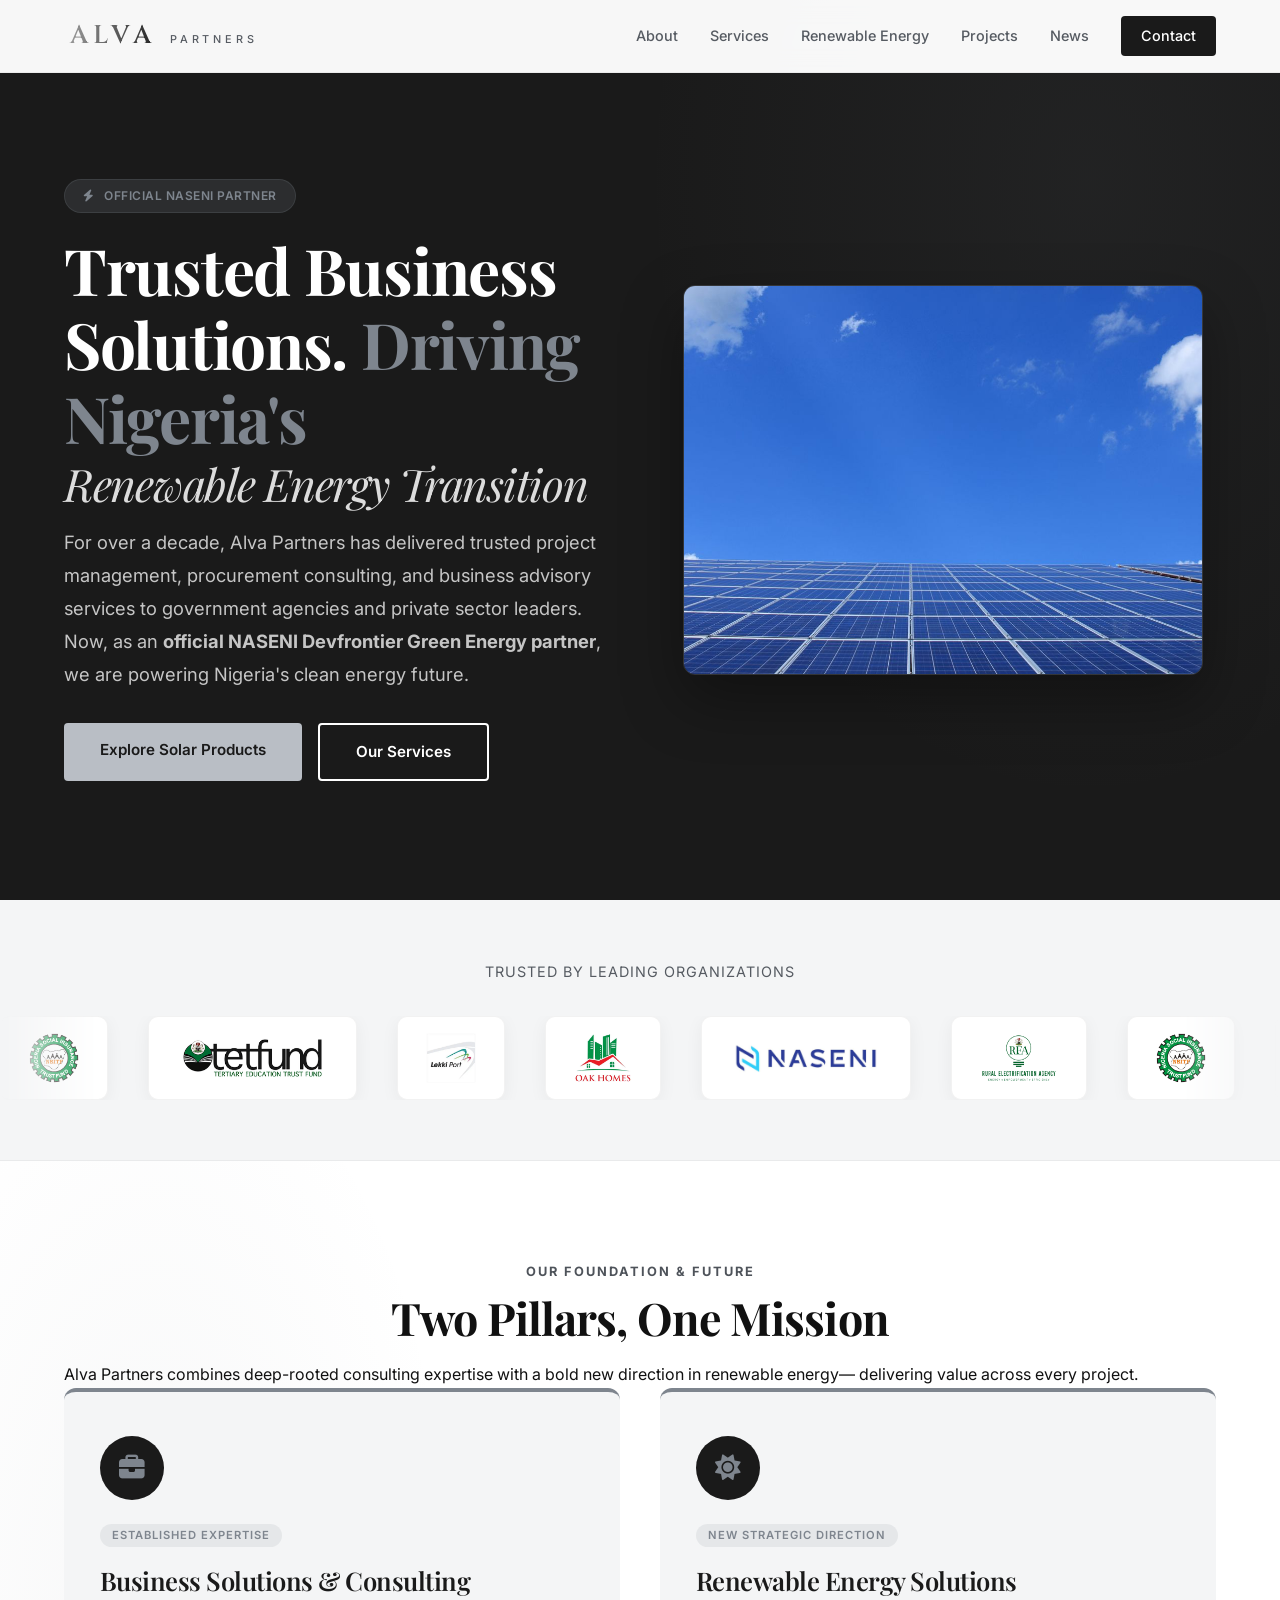
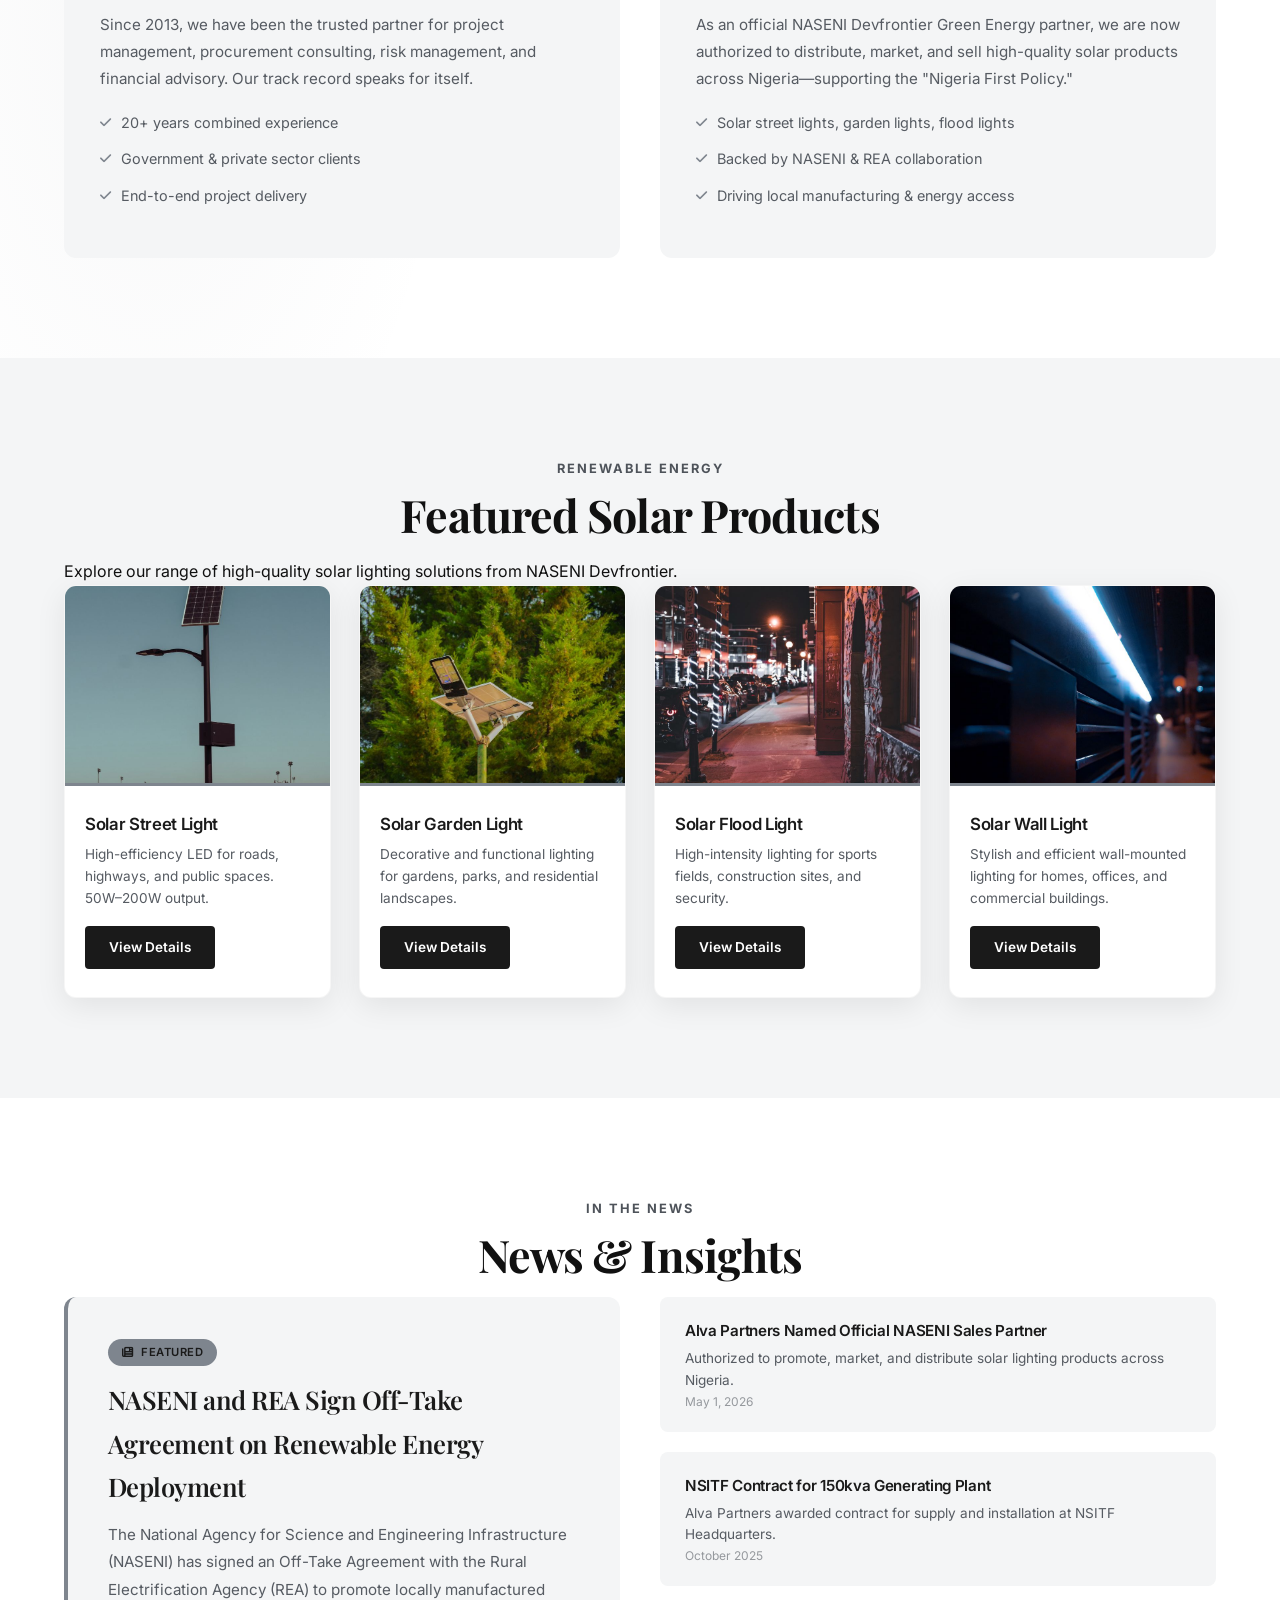
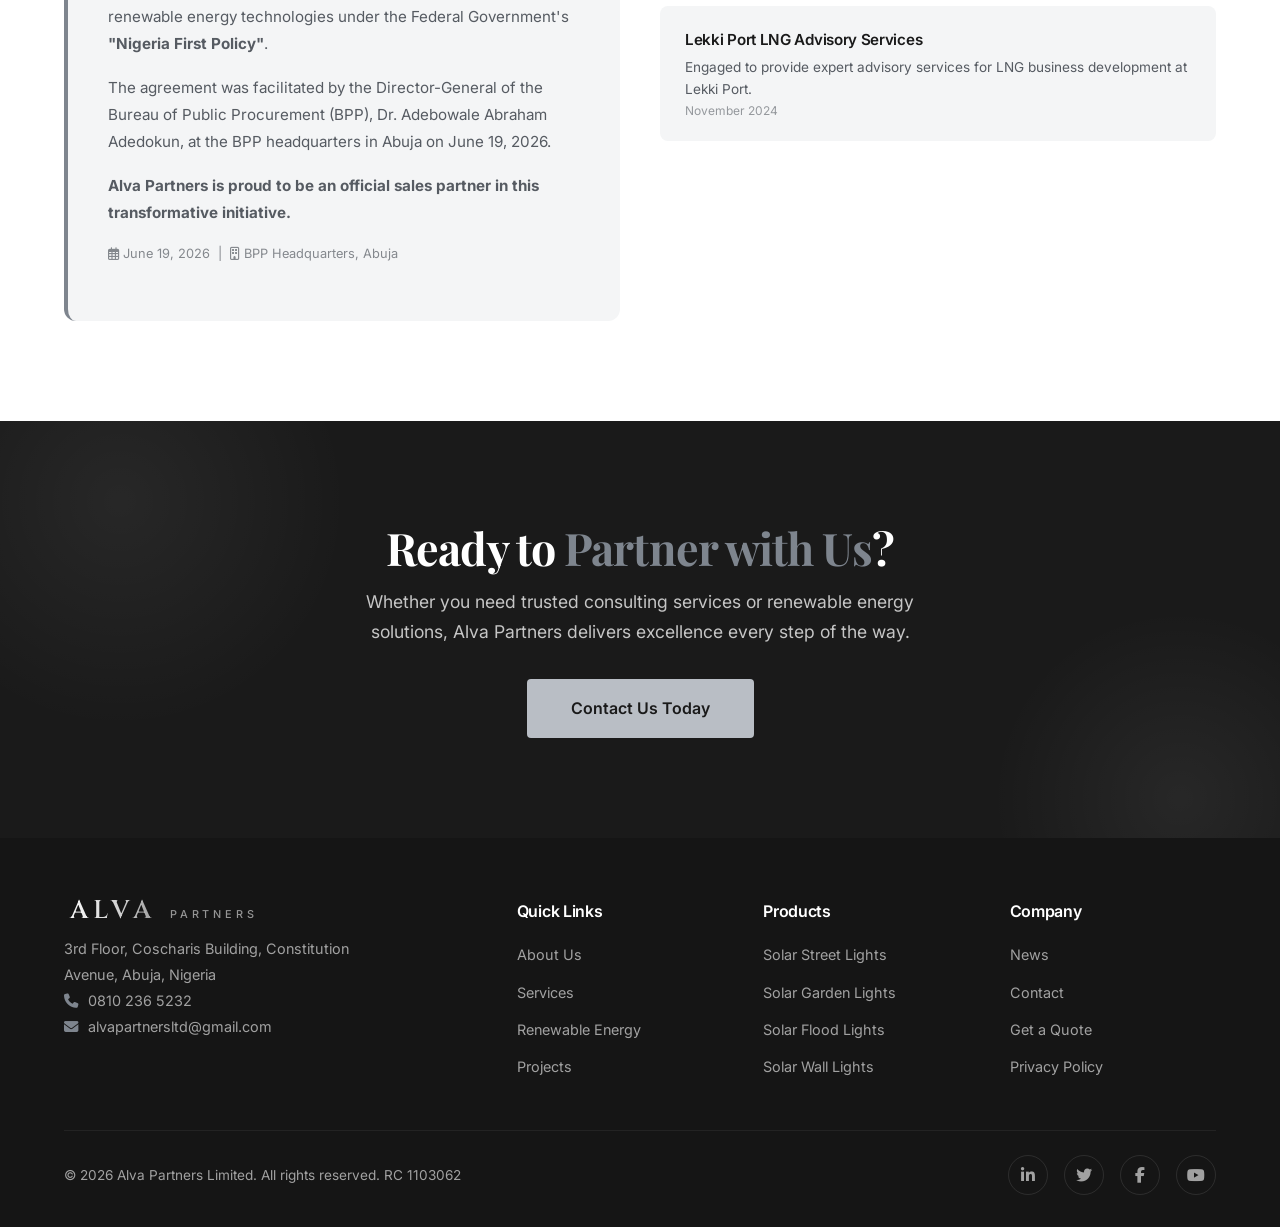
==== index.html @ cb284668 "Add Privacy Policy page and link it from every footer - New privacy-policy.html: NDPA-aligned policy" ====
<!DOCTYPE html>
<html lang="en">
<head>
    <meta charset="UTF-8" />
    <meta name="viewport" content="width=device-width, initial-scale=1.0" />
    <title>Alva Partners – Business Solutions &amp; Renewable Energy</title>
    <meta name="description" content="Alva Partners delivers trusted project management, procurement and business advisory services, and — as an official NASENI Devfrontier partner — high-quality solar energy products across Nigeria." />

    <!-- Google Fonts -->
    <link rel="preconnect" href="https://fonts.googleapis.com" />
    <link rel="preconnect" href="https://fonts.gstatic.com" crossorigin />
    <link href="https://fonts.googleapis.com/css2?family=Playfair+Display:ital,wght@0,400;0,600;0,700;1,700&family=Inter:wght@300;400;500;600;700&family=Cinzel:wght@400;500;600&display=swap" rel="stylesheet" />

    <!-- Font Awesome -->
    <link rel="stylesheet" href="https://cdnjs.cloudflare.com/ajax/libs/font-awesome/6.5.2/css/all.min.css" />

    <!-- Shared design system -->
    <link rel="stylesheet" href="styles.css" />

    <style>
        /* ===== HERO ===== */
        .hero {
            padding: 160px 0 100px;
            background: var(--navy);
            color: var(--white);
            position: relative;
            overflow: hidden;
            min-height: 100vh;
            display: flex;
            align-items: center;
        }

        .hero::before {
            content: '';
            position: absolute;
            top: -50%;
            right: -20%;
            width: 70%;
            height: 140%;
            background: radial-gradient(ellipse, rgba(126, 133, 142, 0.08) 0%, transparent 70%);
            pointer-events: none;
            animation: hero-drift 22s ease-in-out infinite alternate;
        }
        @keyframes hero-drift {
            from { transform: translate(0, 0) scale(1); }
            to   { transform: translate(-6%, 5%) scale(1.15); }
        }

        /* Hero entrance (staggered) */
        .hero-badge   { animation: rise-in 0.8s 0.10s cubic-bezier(0.2, 0.6, 0.2, 1) both; }
        .hero h1      { animation: rise-in 0.9s 0.22s cubic-bezier(0.2, 0.6, 0.2, 1) both; }
        .hero p       { animation: rise-in 0.9s 0.36s cubic-bezier(0.2, 0.6, 0.2, 1) both; }
        .hero-buttons { animation: rise-in 0.9s 0.50s cubic-bezier(0.2, 0.6, 0.2, 1) both; }
        .hero-image   { animation: fade-scale 1s 0.32s cubic-bezier(0.2, 0.6, 0.2, 1) both; }
        @media (prefers-reduced-motion: reduce) {
            .hero-badge, .hero h1, .hero p, .hero-buttons, .hero-image,
            .hero::before, .pillars-section::before { animation: none !important; }
        }

        .hero .container {
            display: grid;
            grid-template-columns: 1fr 1fr;
            gap: 60px;
            align-items: center;
            position: relative;
            z-index: 2;
        }

        .hero-badge {
            display: inline-block;
            background: rgba(126, 133, 142, 0.18);
            color: var(--gold);
            padding: 6px 18px;
            border-radius: 100px;
            font-size: 0.75rem;
            font-weight: 600;
            letter-spacing: 0.5px;
            text-transform: uppercase;
            margin-bottom: 20px;
            border: 1px solid rgba(126, 133, 142, 0.2);
        }

        .hero h1 {
            margin-bottom: 16px;
        }
        .hero h1 .gold {
            color: var(--gold);
        }
        .hero h1 .light {
            color: rgba(255, 255, 255, 0.85);
            font-weight: 400;
            font-style: italic;
            font-size: 0.7em;
            display: block;
            margin-top: 4px;
        }

        .hero p {
            font-size: 1.15rem;
            color: rgba(255, 255, 255, 0.75);
            max-width: 540px;
            margin-bottom: 32px;
            line-height: 1.8;
        }

        .hero-buttons {
            display: flex;
            flex-wrap: wrap;
            gap: 16px;
        }

        .hero-image {
            display: flex;
            justify-content: center;
            align-items: center;
        }

        .hero-image img {
            width: 100%;
            max-width: 520px;
            aspect-ratio: 4/3;
            object-fit: cover;
            border-radius: 12px;
            border: 1px solid rgba(126, 133, 142, 0.25);
            box-shadow: 0 24px 60px rgba(0, 0, 0, 0.35);
        }

        /* ===== TRUST BADGES ===== */
        .trust-section {
            padding: 60px 0;
            background: var(--off-white);
            border-bottom: 1px solid rgba(35, 35, 35, 0.05);
        }

        .trust-section h3 {
            text-align: center;
            font-weight: 400;
            color: var(--slate);
            font-size: 0.9rem;
            letter-spacing: 1px;
            text-transform: uppercase;
            margin-bottom: 32px;
            font-family: 'Inter', sans-serif;
        }

        /* Sliding client-logo carousel */
        .logo-marquee {
            position: relative;
            width: 100%;
            overflow: hidden;
            -webkit-mask-image: linear-gradient(90deg, transparent, #000 8%, #000 92%, transparent);
            mask-image: linear-gradient(90deg, transparent, #000 8%, #000 92%, transparent);
        }
        .logo-track {
            display: flex;
            align-items: center;
            gap: 40px;
            width: max-content;
            animation: logo-scroll 32s linear infinite;
        }
        .logo-marquee:hover .logo-track {
            animation-play-state: paused;
        }
        /* Each logo sits on its own white "chip" so logos with white or coloured
           backgrounds look clean and uniform in the row. */
        .client-logo {
            flex: 0 0 auto;
            height: 84px;
            max-width: 210px;
            width: auto;
            object-fit: contain;
            background: var(--white);
            border: 1px solid rgba(35, 35, 35, 0.06);
            border-radius: 10px;
            padding: 14px 26px;
            box-shadow: 0 4px 18px rgba(0, 0, 0, 0.05);
            transition: transform 0.3s ease, box-shadow 0.3s ease;
        }
        .client-logo:hover {
            transform: translateY(-3px);
            box-shadow: 0 10px 28px rgba(0, 0, 0, 0.08);
        }
        /* Text fallback (same chip look) shown until the logo files are added — see main.js */
        .client-logo-fallback {
            flex: 0 0 auto;
            height: 84px;
            min-width: 130px;
            padding: 14px 26px;
            background: var(--white);
            border: 1px solid rgba(35, 35, 35, 0.06);
            border-radius: 10px;
            box-shadow: 0 4px 18px rgba(0, 0, 0, 0.05);
            display: inline-flex;
            align-items: center;
            justify-content: center;
            font-weight: 700;
            font-size: 1rem;
            color: var(--navy);
            white-space: nowrap;
        }
        @keyframes logo-scroll {
            from { transform: translateX(0); }
            to { transform: translateX(-50%); }
        }
        @media (prefers-reduced-motion: reduce) {
            .logo-track {
                animation: none;
                flex-wrap: wrap;
                justify-content: center;
                gap: 28px 56px;
            }
            .logo-marquee {
                -webkit-mask-image: none;
                mask-image: none;
            }
        }

        /* ===== TWO PILLARS ===== */
        .pillars-section {
            padding: 100px 0;
            background: var(--white);
            position: relative;
            overflow: hidden;
        }
        .pillars-section::before {
            content: '';
            position: absolute;
            top: -20%;
            left: -12%;
            width: 48%;
            height: 150%;
            background: radial-gradient(ellipse, rgba(126, 133, 142, 0.06) 0%, transparent 70%);
            pointer-events: none;
            animation: hero-drift 26s ease-in-out infinite alternate;
        }
        .pillars-section .container {
            position: relative;
            z-index: 1;
        }

        .pillars-section h2 {
            text-align: center;
            margin-bottom: 16px;
        }

        .pillars-section>p {
            text-align: center;
            max-width: 700px;
            margin: 0 auto 56px;
            color: var(--slate);
            font-size: 1.1rem;
        }

        .pillars-grid {
            display: grid;
            grid-template-columns: 1fr 1fr;
            gap: 40px;
        }

        .pillar-card {
            background: var(--off-white);
            padding: 44px 36px;
            border-radius: 12px;
            border-top: 4px solid var(--gold);
            transition: var(--transition);
        }

        .pillar-card:hover {
            transform: translateY(-6px);
            box-shadow: var(--shadow);
        }

        .pillar-card .icon {
            width: 64px;
            height: 64px;
            background: var(--navy);
            border-radius: 50%;
            display: flex;
            align-items: center;
            justify-content: center;
            margin-bottom: 20px;
            color: var(--gold);
            font-size: 1.6rem;
        }

        .pillar-card h3 {
            color: var(--navy);
            margin-bottom: 8px;
        }

        .pillar-card .pillar-tag {
            display: inline-block;
            font-size: 0.7rem;
            font-weight: 600;
            text-transform: uppercase;
            letter-spacing: 1px;
            color: var(--gold);
            background: rgba(126, 133, 142, 0.12);
            padding: 2px 12px;
            border-radius: 100px;
            margin-bottom: 12px;
        }

        .pillar-card p {
            color: var(--slate);
            font-size: 0.95rem;
            line-height: 1.8;
        }

        .pillar-card ul {
            list-style: none;
            margin-top: 12px;
        }
        .pillar-card ul li {
            padding: 6px 0;
            color: var(--slate);
            font-size: 0.9rem;
            display: flex;
            align-items: center;
            gap: 10px;
        }
        .pillar-card ul li i {
            color: var(--gold);
            font-size: 0.8rem;
        }

        /* ===== FEATURED PRODUCTS ===== */
        .products-section {
            padding: 100px 0;
            background: var(--off-white);
        }

        .products-section h2 {
            text-align: center;
            margin-bottom: 16px;
        }

        .products-section>p {
            text-align: center;
            max-width: 600px;
            margin: 0 auto 48px;
            color: var(--slate);
            font-size: 1.05rem;
        }

        .product-grid {
            display: grid;
            grid-template-columns: repeat(4, 1fr);
            gap: 28px;
        }

        .product-card {
            background: var(--white);
            border-radius: 12px;
            overflow: hidden;
            box-shadow: var(--shadow);
            transition: var(--transition);
            border: 1px solid rgba(35, 35, 35, 0.04);
        }

        .product-card:hover {
            transform: translateY(-6px);
            box-shadow: 0 16px 48px rgba(0, 0, 0, 0.08);
        }

        .product-image {
            height: 200px;
            background: var(--navy);
            overflow: hidden;
            border-bottom: 3px solid var(--gold);
        }
        .product-image img {
            width: 100%;
            height: 100%;
            object-fit: cover;
            transition: transform 0.4s ease;
        }
        .product-card:hover .product-image img {
            transform: scale(1.05);
        }

        .product-body {
            padding: 24px 20px 28px;
        }

        .product-body h4 {
            font-family: 'Inter', sans-serif;
            font-weight: 600;
            font-size: 1.05rem;
            color: var(--navy);
            margin-bottom: 6px;
        }

        .product-body p {
            font-size: 0.85rem;
            color: var(--slate);
            margin-bottom: 16px;
            line-height: 1.6;
        }

        .product-body .btn {
            padding: 10px 24px;
            font-size: 0.85rem;
        }

        /* ===== NEWS ===== */
        .news-section {
            padding: 100px 0;
            background: var(--white);
        }

        .news-section h2 {
            text-align: center;
            margin-bottom: 16px;
        }

        .news-grid {
            display: grid;
            grid-template-columns: 1fr 1fr;
            gap: 40px;
            margin-top: 16px;
        }

        .news-main {
            background: var(--off-white);
            padding: 40px;
            border-radius: 12px;
            border-left: 4px solid var(--gold);
        }

        .news-main .tag {
            display: inline-block;
            background: var(--gold);
            color: var(--navy);
            font-size: 0.7rem;
            font-weight: 600;
            padding: 4px 14px;
            border-radius: 100px;
            text-transform: uppercase;
            letter-spacing: 0.5px;
            margin-bottom: 12px;
        }

        .news-main h3 {
            color: var(--navy);
            margin-bottom: 12px;
        }

        .news-main p {
            color: var(--slate);
            font-size: 0.95rem;
            line-height: 1.8;
            margin-bottom: 16px;
        }

        .news-main .meta {
            font-size: 0.8rem;
            color: var(--slate);
            opacity: 0.7;
        }

        .news-side {
            display: flex;
            flex-direction: column;
            gap: 20px;
        }

        .news-side-item {
            padding: 20px 24px;
            background: var(--off-white);
            border-radius: 8px;
            transition: var(--transition);
            border: 1px solid transparent;
        }

        .news-side-item:hover {
            border-color: rgba(126, 133, 142, 0.2);
            box-shadow: var(--shadow);
        }

        .news-side-item h4 {
            font-family: 'Inter', sans-serif;
            font-weight: 600;
            font-size: 0.95rem;
            color: var(--navy);
            margin-bottom: 4px;
        }

        .news-side-item p {
            font-size: 0.85rem;
            color: var(--slate);
            line-height: 1.6;
        }

        .news-side-item .meta {
            font-size: 0.75rem;
            color: var(--slate);
            opacity: 0.6;
        }

        /* ===== CTA ===== */
        .cta-section {
            padding: 100px 0;
            background: var(--navy);
            color: var(--white);
            text-align: center;
        }

        .cta-section h2 {
            margin-bottom: 12px;
        }
        .cta-section h2 span {
            color: var(--gold);
        }

        .cta-section p {
            max-width: 560px;
            margin: 0 auto 32px;
            color: rgba(255, 255, 255, 0.75);
            font-size: 1.1rem;
        }

        .cta-section .btn-gold {
            font-size: 1rem;
            padding: 16px 44px;
        }

        /* ===== RESPONSIVE (page-specific) ===== */
        @media (max-width: 992px) {
            .hero .container {
                grid-template-columns: 1fr;
                text-align: center;
            }
            .hero p {
                margin-left: auto;
                margin-right: auto;
            }
            .hero-buttons {
                justify-content: center;
            }
            .hero-image-placeholder {
                max-width: 100%;
            }

            .pillars-grid {
                grid-template-columns: 1fr;
            }
            .product-grid {
                grid-template-columns: 1fr 1fr;
            }
            .news-grid {
                grid-template-columns: 1fr;
            }
        }

        @media (max-width: 768px) {
            .hero {
                padding: 120px 0 60px;
                min-height: auto;
            }

            .pillars-grid {
                grid-template-columns: 1fr;
            }
            .product-grid {
                grid-template-columns: 1fr 1fr;
            }

            .client-logo,
            .client-logo-fallback {
                height: 64px;
                padding: 10px 18px;
            }
            .client-logo {
                max-width: 150px;
            }
            .logo-track {
                gap: 24px;
            }
        }

        @media (max-width: 480px) {
            .product-grid {
                grid-template-columns: 1fr;
            }
            .hero-buttons .btn {
                width: 100%;
            }
            .news-main {
                padding: 24px;
            }
        }
    </style>
</head>

<body>

    <!-- ===== HEADER ===== -->
    <header class="header" id="header">
        <div class="container">
            <a href="index.html" class="logo" aria-label="Alva Partners home">
                <span class="logo-word">ALVA</span>
                <span class="logo-sub">Partners</span>
            </a>

            <nav class="nav" id="nav">
                <a href="about.html">About</a>
                <a href="services.html">Services</a>
                <a href="solar.html">Renewable Energy</a>
                <a href="portfolio.html">Projects</a>
                <a href="news.html">News</a>
                <a href="contact-us.html" class="nav-cta">Contact</a>
            </nav>

            <button class="nav-toggle" id="navToggle" aria-label="Toggle navigation" aria-expanded="false" aria-controls="nav">
                <i class="fas fa-bars"></i>
            </button>
        </div>
    </header>

    <!-- ===== HERO ===== -->
    <section class="hero" id="home">
        <div class="container">
            <div class="hero-content">
                <span class="hero-badge"><i class="fas fa-bolt" style="margin-right:6px;"></i> Official NASENI Partner</span>
                <h1>
                    Trusted Business Solutions.
                    <span class="gold">Driving Nigeria's</span>
                    <span class="light">Renewable Energy Transition</span>
                </h1>
                <p>
                    For over a decade, Alva Partners has delivered trusted project management, procurement consulting,
                    and business advisory services to government agencies and private sector leaders. Now, as an
                    <strong>official NASENI Devfrontier Green Energy partner</strong>, we are powering Nigeria's clean energy future.
                </p>
                <div class="hero-buttons">
                    <a href="solar.html" class="btn btn-gold">Explore Solar Products</a>
                    <a href="services.html" class="btn btn-outline">Our Services</a>
                </div>
            </div>
            <div class="hero-image">
                <img src="images/hero-solar.jpg" alt="Solar panels beneath a clear blue sky" loading="eager" />
            </div>
        </div>
    </section>

    <!-- ===== TRUST BADGES ===== -->
    <section class="trust-section">
        <div class="container">
            <h3>Trusted by Leading Organizations</h3>
        </div>
        <div class="logo-marquee">
            <div class="logo-track">
                <!-- Logo set (duplicated below for a seamless infinite loop) -->
                <img class="client-logo" src="images/logos/nsitf.png" alt="NSITF" />
                <img class="client-logo" src="images/logos/tetfund.png" alt="TETFund" />
                <img class="client-logo" src="images/logos/lekki-port.png" alt="Lekki Port" />
                <img class="client-logo" src="images/logos/oak-homes.png" alt="Oak Homes" />
                <img class="client-logo" src="images/logos/naseni.png" alt="NASENI" />
                <img class="client-logo" src="images/logos/rea.png" alt="REA" />
                <!-- Duplicate set (hidden from screen readers) -->
                <img class="client-logo" src="images/logos/nsitf.png" alt="NSITF" aria-hidden="true" />
                <img class="client-logo" src="images/logos/tetfund.png" alt="TETFund" aria-hidden="true" />
                <img class="client-logo" src="images/logos/lekki-port.png" alt="Lekki Port" aria-hidden="true" />
                <img class="client-logo" src="images/logos/oak-homes.png" alt="Oak Homes" aria-hidden="true" />
                <img class="client-logo" src="images/logos/naseni.png" alt="NASENI" aria-hidden="true" />
                <img class="client-logo" src="images/logos/rea.png" alt="REA" aria-hidden="true" />
            </div>
        </div>
    </section>

    <!-- ===== TWO PILLARS ===== -->
    <section class="pillars-section" id="about">
        <div class="container">
            <p class="section-label">Our Foundation &amp; Future</p>
            <h2>Two Pillars, One Mission</h2>
            <p>
                Alva Partners combines deep-rooted consulting expertise with a bold new direction in renewable energy—
                delivering value across every project.
            </p>

            <div class="pillars-grid">
                <!-- Pillar 1: Established Consulting -->
                <div class="pillar-card">
                    <div class="icon"><i class="fas fa-briefcase"></i></div>
                    <span class="pillar-tag">Established Expertise</span>
                    <h3>Business Solutions &amp; Consulting</h3>
                    <p>
                        Since 2013, we have been the trusted partner for project management, procurement consulting,
                        risk management, and financial advisory. Our track record speaks for itself.
                    </p>
                    <ul>
                        <li><i class="fas fa-check"></i> 20+ years combined experience</li>
                        <li><i class="fas fa-check"></i> Government &amp; private sector clients</li>
                        <li><i class="fas fa-check"></i> End-to-end project delivery</li>
                    </ul>
                </div>

                <!-- Pillar 2: New Renewable Energy -->
                <div class="pillar-card">
                    <div class="icon"><i class="fas fa-sun"></i></div>
                    <span class="pillar-tag">New Strategic Direction</span>
                    <h3>Renewable Energy Solutions</h3>
                    <p>
                        As an official NASENI Devfrontier Green Energy partner, we are now authorized to distribute,
                        market, and sell high-quality solar products across Nigeria—supporting the "Nigeria First Policy."
                    </p>
                    <ul>
                        <li><i class="fas fa-check"></i> Solar street lights, garden lights, flood lights</li>
                        <li><i class="fas fa-check"></i> Backed by NASENI &amp; REA collaboration</li>
                        <li><i class="fas fa-check"></i> Driving local manufacturing &amp; energy access</li>
                    </ul>
                </div>
            </div>
        </div>
    </section>

    <!-- ===== FEATURED PRODUCTS ===== -->
    <section class="products-section" id="products">
        <div class="container">
            <p class="section-label">Renewable Energy</p>
            <h2>Featured Solar Products</h2>
            <p>Explore our range of high-quality solar lighting solutions from NASENI Devfrontier.</p>

            <div class="product-grid">
                <div class="product-card">
                    <div class="product-image"><img src="images/product-street-light.jpg" alt="Solar-powered street light" loading="lazy" /></div>
                    <div class="product-body">
                        <h4>Solar Street Light</h4>
                        <p>High-efficiency LED for roads, highways, and public spaces. 50W–200W output.</p>
                        <a href="solar.html" class="btn btn-gold btn-sm">View Details</a>
                    </div>
                </div>

                <div class="product-card">
                    <div class="product-image"><img src="images/product-garden-light.jpg" alt="Solar garden light among trees" loading="lazy" /></div>
                    <div class="product-body">
                        <h4>Solar Garden Light</h4>
                        <p>Decorative and functional lighting for gardens, parks, and residential landscapes.</p>
                        <a href="solar.html" class="btn btn-gold btn-sm">View Details</a>
                    </div>
                </div>

                <div class="product-card">
                    <div class="product-image"><img src="images/product-flood-light.jpg" alt="Illuminated street lighting at night" loading="lazy" /></div>
                    <div class="product-body">
                        <h4>Solar Flood Light</h4>
                        <p>High-intensity lighting for sports fields, construction sites, and security.</p>
                        <a href="solar.html" class="btn btn-gold btn-sm">View Details</a>
                    </div>
                </div>

                <div class="product-card">
                    <div class="product-image"><img src="images/product-wall-light.jpg" alt="Wall-mounted LED light glowing at night" loading="lazy" /></div>
                    <div class="product-body">
                        <h4>Solar Wall Light</h4>
                        <p>Stylish and efficient wall-mounted lighting for homes, offices, and commercial buildings.</p>
                        <a href="solar.html" class="btn btn-gold btn-sm">View Details</a>
                    </div>
                </div>
            </div>
        </div>
    </section>

    <!-- ===== NEWS ===== -->
    <section class="news-section" id="news">
        <div class="container">
            <p class="section-label">In The News</p>
            <h2>News &amp; Insights</h2>

            <div class="news-grid">
                <div class="news-main">
                    <span class="tag"><i class="fas fa-newspaper" style="margin-right:4px;"></i> Featured</span>
                    <h3>NASENI and REA Sign Off-Take Agreement on Renewable Energy Deployment</h3>
                    <p>
                        The National Agency for Science and Engineering Infrastructure (NASENI) has signed an
                        Off-Take Agreement with the Rural Electrification Agency (REA) to promote
                        locally manufactured renewable energy technologies under the Federal Government's
                        <strong>"Nigeria First Policy"</strong>.
                    </p>
                    <p>
                        The agreement was facilitated by the Director-General of the Bureau of Public Procurement (BPP),
                        Dr. Adebowale Abraham Adedokun, at the BPP headquarters in Abuja on June 19, 2026.
                    </p>
                    <p>
                        <strong>Alva Partners is proud to be an official sales partner in this transformative initiative.</strong>
                    </p>
                    <p class="meta"><i class="far fa-calendar-alt"></i> June 19, 2026 &nbsp;|&nbsp; <i class="far fa-building"></i> BPP Headquarters, Abuja</p>
                </div>

                <div class="news-side">
                    <div class="news-side-item">
                        <h4>Alva Partners Named Official NASENI Sales Partner</h4>
                        <p>Authorized to promote, market, and distribute solar lighting products across Nigeria.</p>
                        <p class="meta">May 1, 2026</p>
                    </div>
                    <div class="news-side-item">
                        <h4>NSITF Contract for 150kva Generating Plant</h4>
                        <p>Alva Partners awarded contract for supply and installation at NSITF Headquarters.</p>
                        <p class="meta">October 2025</p>
                    </div>
                    <div class="news-side-item">
                        <h4>Lekki Port LNG Advisory Services</h4>
                        <p>Engaged to provide expert advisory services for LNG business development at Lekki Port.</p>
                        <p class="meta">November 2024</p>
                    </div>
                </div>
            </div>
        </div>
    </section>

    <!-- ===== CTA ===== -->
    <section class="cta-section" id="contact">
        <div class="container">
            <h2>Ready to <span>Partner with Us</span>?</h2>
            <p>
                Whether you need trusted consulting services or renewable energy solutions,
                Alva Partners delivers excellence every step of the way.
            </p>
            <a href="contact-us.html" class="btn btn-gold">Contact Us Today</a>
        </div>
    </section>

    <!-- ===== FOOTER ===== -->
    <footer class="footer">
        <div class="container">
            <div class="footer-grid">
                <div class="footer-brand">
                    <a href="index.html" class="logo footer-logo" aria-label="Alva Partners home">
                        <span class="logo-word">ALVA</span>
                        <span class="logo-sub">Partners</span>
                    </a>
                    <p>
                        3rd Floor, Coscharis Building, Constitution Avenue, Abuja, Nigeria<br />
                        <i class="fas fa-phone" style="margin-right:6px; color:var(--gold);"></i> 0810 236 5232<br />
                        <i class="fas fa-envelope" style="margin-right:6px; color:var(--gold);"></i> alvapartnersltd@gmail.com
                    </p>
                </div>

                <div>
                    <h4>Quick Links</h4>
                    <ul>
                        <li><a href="about.html">About Us</a></li>
                        <li><a href="services.html">Services</a></li>
                        <li><a href="solar.html">Renewable Energy</a></li>
                        <li><a href="portfolio.html">Projects</a></li>
                    </ul>
                </div>

                <div>
                    <h4>Products</h4>
                    <ul>
                        <li><a href="solar.html">Solar Street Lights</a></li>
                        <li><a href="solar.html">Solar Garden Lights</a></li>
                        <li><a href="solar.html">Solar Flood Lights</a></li>
                        <li><a href="solar.html">Solar Wall Lights</a></li>
                    </ul>
                </div>

                <div>
                    <h4>Company</h4>
                    <ul>
                        <li><a href="news.html">News</a></li>
                        <li><a href="contact-us.html">Contact</a></li>
                        <li><a href="contact-us.html">Get a Quote</a></li>
                        <li><a href="privacy-policy.html">Privacy Policy</a></li>
                    </ul>
                </div>
            </div>

            <div class="footer-bottom">
                <span>&copy; 2026 Alva Partners Limited. All rights reserved. RC 1103062</span>
                <div class="footer-social">
                    <a href="#" aria-label="LinkedIn"><i class="fab fa-linkedin-in"></i></a>
                    <a href="#" aria-label="Twitter"><i class="fab fa-twitter"></i></a>
                    <a href="#" aria-label="Facebook"><i class="fab fa-facebook-f"></i></a>
                    <a href="#" aria-label="YouTube"><i class="fab fa-youtube"></i></a>
                </div>
            </div>
        </div>
    </footer>

    <!-- ===== SCRIPTS ===== -->
    <script src="main.js"></script>

</body>
</html>
---- styles.css ----
/* =====================================================================
   ALVA PARTNERS — SHARED DESIGN SYSTEM
   Common base used by every page. Page-specific section styles live
   inline in each page's <style> block.
   ===================================================================== */

/* ===== RESET & BASE ===== */
*,
*::before,
*::after {
    margin: 0;
    padding: 0;
    box-sizing: border-box;
}

:root {
    /* Monochrome brand palette derived from the ALVA logo (greyscale + silver).
       Variable names --navy/--gold are kept for compatibility; their VALUES are
       now: --navy = near-black, --gold = silver-steel accent. */
    --navy: #1A1A1A;        /* near-black — primary dark, headings, primary buttons */
    --gold: #7E858E;        /* silver-steel — accent (reads on both light and dark) */
    --gold-text: #4E535A;   /* deep steel — small accent text on light backgrounds (AA) */
    --slate: #565B62;       /* steel grey — secondary text */
    --silver: #B9BEC5;      /* light silver — buttons on dark sections */
    --white: #FFFFFF;
    --off-white: #F4F5F6;   /* neutral off-white */
    --almost-black: #111111;
    --shadow: 0 8px 30px rgba(0, 0, 0, 0.08);
    --transition: 0.3s ease;
}

html {
    scroll-behavior: smooth;
}

body {
    font-family: 'Inter', -apple-system, BlinkMacSystemFont, sans-serif;
    color: var(--almost-black);
    background: var(--white);
    line-height: 1.7;
    -webkit-font-smoothing: antialiased;
}

h1,
h2,
h3,
h4,
.headline {
    font-family: 'Playfair Display', serif;
    font-weight: 700;
    letter-spacing: -0.02em;
}

h1 {
    font-size: clamp(2.4rem, 5vw, 4rem);
    line-height: 1.15;
}
h2 {
    font-size: clamp(2rem, 3.5vw, 2.8rem);
    line-height: 1.2;
}
h3 {
    font-size: clamp(1.3rem, 2vw, 1.6rem);
    font-weight: 600;
}

a {
    text-decoration: none;
    color: inherit;
}
img {
    max-width: 100%;
    height: auto;
    display: block;
}
.container {
    max-width: 1200px;
    margin: 0 auto;
    padding: 0 24px;
}

/* ===== ACCESSIBLE FOCUS ===== */
a:focus-visible,
button:focus-visible,
input:focus-visible,
select:focus-visible,
textarea:focus-visible,
.btn:focus-visible {
    outline: 3px solid var(--slate);
    outline-offset: 2px;
}

/* ===== SHARED SECTION LABEL ===== */
.section-label {
    text-align: center;
    font-size: 0.8rem;
    text-transform: uppercase;
    letter-spacing: 2px;
    color: var(--gold-text);
    font-weight: 700;
    margin-bottom: 8px;
}

/* ===== BUTTONS ===== */
.btn {
    display: inline-block;
    padding: 14px 36px;
    border-radius: 4px;
    font-weight: 600;
    font-size: 0.95rem;
    transition: var(--transition);
    border: none;
    cursor: pointer;
    text-align: center;
}

.btn-sm {
    padding: 10px 24px;
    font-size: 0.85rem;
}

.btn-gold {
    background: var(--navy); /* black primary button on light sections */
    color: var(--white);
}
.btn-gold:hover {
    background: #333333;
    color: var(--white);
    transform: translateY(-2px);
    box-shadow: 0 8px 24px rgba(0, 0, 0, 0.25);
}

/* On dark sections a black button would disappear — use light silver so it pops */
.hero .btn-gold,
.cta-section .btn-gold {
    background: var(--silver);
    color: var(--navy);
}
.hero .btn-gold:hover,
.cta-section .btn-gold:hover {
    background: #CBD0D6;
    color: var(--navy);
    box-shadow: 0 8px 24px rgba(0, 0, 0, 0.3);
}

.btn-outline {
    background: transparent;
    color: var(--white);
    border: 2px solid var(--white);
}
.btn-outline:hover {
    background: var(--white);
    color: var(--navy);
    transform: translateY(-2px);
}

.btn-navy {
    background: var(--navy);
    color: var(--white);
}
.btn-navy:hover {
    background: #141414;
    transform: translateY(-2px);
    box-shadow: 0 8px 24px rgba(35, 35, 35, 0.3);
}

.btn-outline-navy {
    background: transparent;
    color: var(--navy);
    border: 2px solid var(--navy);
}
.btn-outline-navy:hover {
    background: var(--navy);
    color: var(--white);
}

/* ===== HEADER ===== */
.header {
    position: fixed;
    top: 0;
    left: 0;
    width: 100%;
    z-index: 1000;
    background: rgba(255, 255, 255, 0.97);
    backdrop-filter: blur(12px);
    border-bottom: 1px solid rgba(35, 35, 35, 0.06);
    padding: 16px 0;
}

.header .container {
    display: flex;
    justify-content: space-between;
    align-items: center;
}

/* ===== LOGO WORDMARK ===== */
/* Recreation of the ALVA wordmark: classical Roman caps (Cinzel) with the
   logo's light-grey -> graphite gradient. Swap for the real logo file by
   replacing the markup inside a.logo with <img src="images/logo.svg" ...>. */
.logo {
    display: inline-flex;
    align-items: baseline;
    gap: 10px;
    line-height: 1;
}

.logo-word {
    font-family: 'Cinzel', 'Playfair Display', serif;
    font-weight: 600;
    font-size: 1.6rem;
    letter-spacing: 0.22em;
    padding-left: 0.22em; /* balances trailing letter-spacing */
    background: linear-gradient(95deg, #A0A0A0 0%, #6E6E6E 42%, #232323 100%);
    -webkit-background-clip: text;
    background-clip: text;
    -webkit-text-fill-color: transparent;
    color: transparent;
}

.logo-sub {
    font-family: 'Inter', sans-serif;
    font-weight: 500;
    font-size: 0.68rem;
    letter-spacing: 0.35em;
    padding-left: 0.35em;
    text-transform: uppercase;
    color: var(--slate);
}

/* Footer sits on near-black — use a light gradient so the wordmark reads */
.footer-logo .logo-word {
    background: linear-gradient(95deg, #FFFFFF 0%, #D0D0D0 60%, #9C9C9C 100%);
    -webkit-background-clip: text;
    background-clip: text;
}
.footer-logo .logo-sub {
    color: rgba(255, 255, 255, 0.55);
}

.nav {
    display: flex;
    align-items: center;
    gap: 32px;
}
.nav a {
    font-size: 0.9rem;
    font-weight: 500;
    color: var(--slate);
    transition: var(--transition);
    position: relative;
}
.nav a:hover {
    color: var(--navy);
}
.nav a::after {
    content: '';
    position: absolute;
    bottom: -4px;
    left: 0;
    width: 0;
    height: 2px;
    background: var(--navy);
    transition: var(--transition);
}
.nav a:hover::after,
.nav a.active::after {
    width: 100%;
}
.nav a.active {
    color: var(--navy);
    font-weight: 600;
}

.nav-cta {
    background: var(--navy);
    color: var(--white) !important;
    padding: 8px 20px;
    border-radius: 4px;
    font-weight: 600;
}
.nav-cta:hover {
    background: #333333 !important;
    color: var(--white) !important;
}
.nav-cta::after {
    display: none !important;
}

.nav-toggle {
    display: none;
    font-size: 1.6rem;
    color: var(--navy);
    background: none;
    border: none;
    cursor: pointer;
}

/* ===== FOOTER ===== */
.footer {
    padding: 60px 0 32px;
    background: #151515;
    color: rgba(255, 255, 255, 0.6);
}

.footer-grid {
    display: grid;
    grid-template-columns: 2fr 1fr 1fr 1fr;
    gap: 40px;
    margin-bottom: 40px;
}

.footer-brand .footer-logo {
    margin-bottom: 12px;
}

.footer-brand p {
    font-size: 0.9rem;
    line-height: 1.8;
    max-width: 320px;
}

.footer h4 {
    color: var(--white);
    font-family: 'Inter', sans-serif;
    font-weight: 600;
    font-size: 1rem;
    margin-bottom: 16px;
}

.footer ul {
    list-style: none;
}
.footer ul li {
    margin-bottom: 10px;
}
.footer ul a {
    font-size: 0.9rem;
    transition: var(--transition);
}
.footer ul a:hover {
    color: var(--gold);
}

.footer-bottom {
    border-top: 1px solid rgba(255, 255, 255, 0.06);
    padding-top: 24px;
    display: flex;
    justify-content: space-between;
    align-items: center;
    flex-wrap: wrap;
    gap: 16px;
    font-size: 0.85rem;
}

.footer-social {
    display: flex;
    gap: 16px;
}
.footer-social a {
    width: 40px;
    height: 40px;
    border-radius: 50%;
    border: 1px solid rgba(255, 255, 255, 0.1);
    display: flex;
    align-items: center;
    justify-content: center;
    transition: var(--transition);
    font-size: 1rem;
}
.footer-social a:hover {
    border-color: var(--gold);
    color: var(--gold);
}

/* ===== IMAGE UTILITIES ===== */
/* Fills its parent, crops nicely, never distorts. */
.media-cover {
    width: 100%;
    height: 100%;
    object-fit: cover;
    display: block;
}

/* Page hero/banner: a background image under a navy gradient overlay so
   white heading text stays legible. Set --page-image per page. */
.page-header {
    position: relative;
    background-color: var(--navy); /* fallback if --page-image is unset or fails to load */
    background-image:
        linear-gradient(rgba(35, 35, 35, 0.82), rgba(18, 18, 18, 0.9)),
        var(--page-image, none);
    background-size: cover;
    background-position: center;
    background-repeat: no-repeat;
}

/* ===== FORM STATUS MESSAGES ===== */
.form-status {
    margin-top: 16px;
    font-size: 0.9rem;
    line-height: 1.6;
    border-radius: 6px;
}
.form-status.success {
    color: #1a6b45;
    background: rgba(26, 107, 69, 0.08);
    border: 1px solid rgba(26, 107, 69, 0.25);
    padding: 12px 16px;
}
.form-status.error {
    color: #b3261e;
    background: rgba(179, 38, 30, 0.08);
    border: 1px solid rgba(179, 38, 30, 0.25);
    padding: 12px 16px;
}

/* ===== MOTION & ANIMATION ===== */
@keyframes rise-in {
    from { opacity: 0; transform: translateY(22px); }
    to   { opacity: 1; transform: none; }
}
@keyframes fade-scale {
    from { opacity: 0; transform: scale(0.94); }
    to   { opacity: 1; transform: none; }
}

/* Scroll reveal — JS adds .in-view when the element enters the viewport */
.reveal {
    opacity: 0;
    transform: translateY(26px);
    transition: opacity 0.7s cubic-bezier(0.2, 0.6, 0.2, 1),
                transform 0.7s cubic-bezier(0.2, 0.6, 0.2, 1);
}
.reveal.in-view {
    opacity: 1;
    transform: none;
}

/* Inner-page banner entrance (staggered) */
.page-header .breadcrumb { animation: rise-in 0.7s ease both; }
.page-header h1 { animation: rise-in 0.8s 0.08s cubic-bezier(0.2, 0.6, 0.2, 1) both; }
.page-header p { animation: rise-in 0.8s 0.2s cubic-bezier(0.2, 0.6, 0.2, 1) both; }
.page-header .gold-line { animation: rise-in 0.8s 0.32s cubic-bezier(0.2, 0.6, 0.2, 1) both; }

/* Header gains a soft shadow once the page is scrolled */
.header.scrolled {
    box-shadow: 0 6px 24px rgba(0, 0, 0, 0.07);
}

/* Minimalist drifting "orbs" behind dark CTA bands */
.cta-section {
    position: relative;
    overflow: hidden;
}
.cta-section::before,
.cta-section::after {
    content: '';
    position: absolute;
    border-radius: 50%;
    background: radial-gradient(circle, rgba(255, 255, 255, 0.06) 0%, transparent 70%);
    pointer-events: none;
    z-index: 0;
}
.cta-section::before {
    width: 460px;
    height: 460px;
    top: -150px;
    left: -110px;
    animation: orb-a 22s ease-in-out infinite alternate;
}
.cta-section::after {
    width: 380px;
    height: 380px;
    bottom: -150px;
    right: -90px;
    animation: orb-b 26s ease-in-out infinite alternate;
}
.cta-section .container {
    position: relative;
    z-index: 1;
}
@keyframes orb-a { to { transform: translate(70px, 40px); } }
@keyframes orb-b { to { transform: translate(-60px, -30px); } }
@media (prefers-reduced-motion: reduce) {
    .cta-section::before,
    .cta-section::after { animation: none !important; }
}

@media (prefers-reduced-motion: reduce) {
    .reveal { opacity: 1 !important; transform: none !important; transition: none !important; }
    .page-header .breadcrumb,
    .page-header h1,
    .page-header p,
    .page-header .gold-line { animation: none !important; }
}

/* ===== SHARED RESPONSIVE (nav + footer) ===== */
@media (max-width: 992px) {
    .footer-grid {
        grid-template-columns: 1fr 1fr;
    }
}

@media (max-width: 768px) {
    .nav {
        display: none;
        flex-direction: column;
        background: var(--white);
        position: absolute;
        top: 72px;
        left: 0;
        width: 100%;
        padding: 24px;
        box-shadow: var(--shadow);
        gap: 16px;
        border-top: 1px solid rgba(35, 35, 35, 0.06);
    }
    .nav.active {
        display: flex;
    }
    .nav-toggle {
        display: block;
    }

    .footer-grid {
        grid-template-columns: 1fr;
        text-align: center;
    }
    .footer-brand p {
        max-width: 100%;
    }
    .footer-bottom {
        flex-direction: column;
        text-align: center;
    }
}
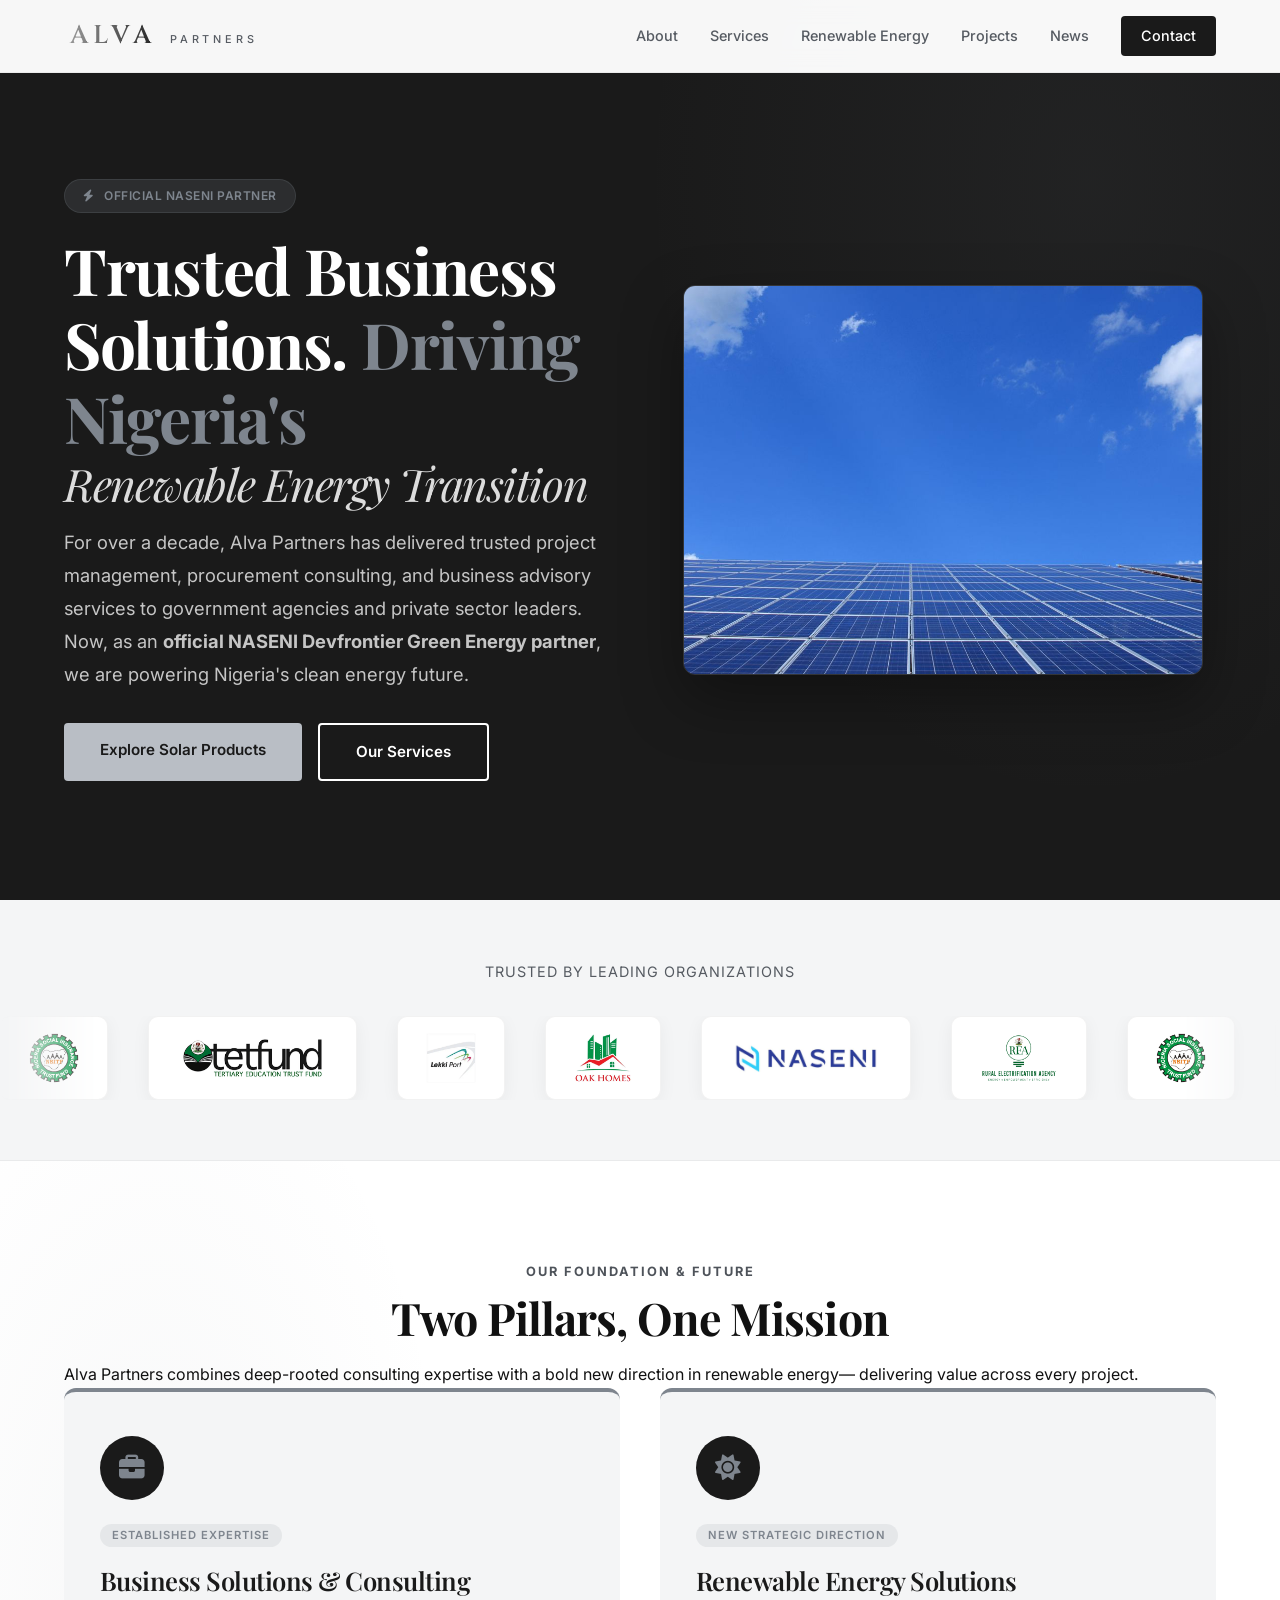
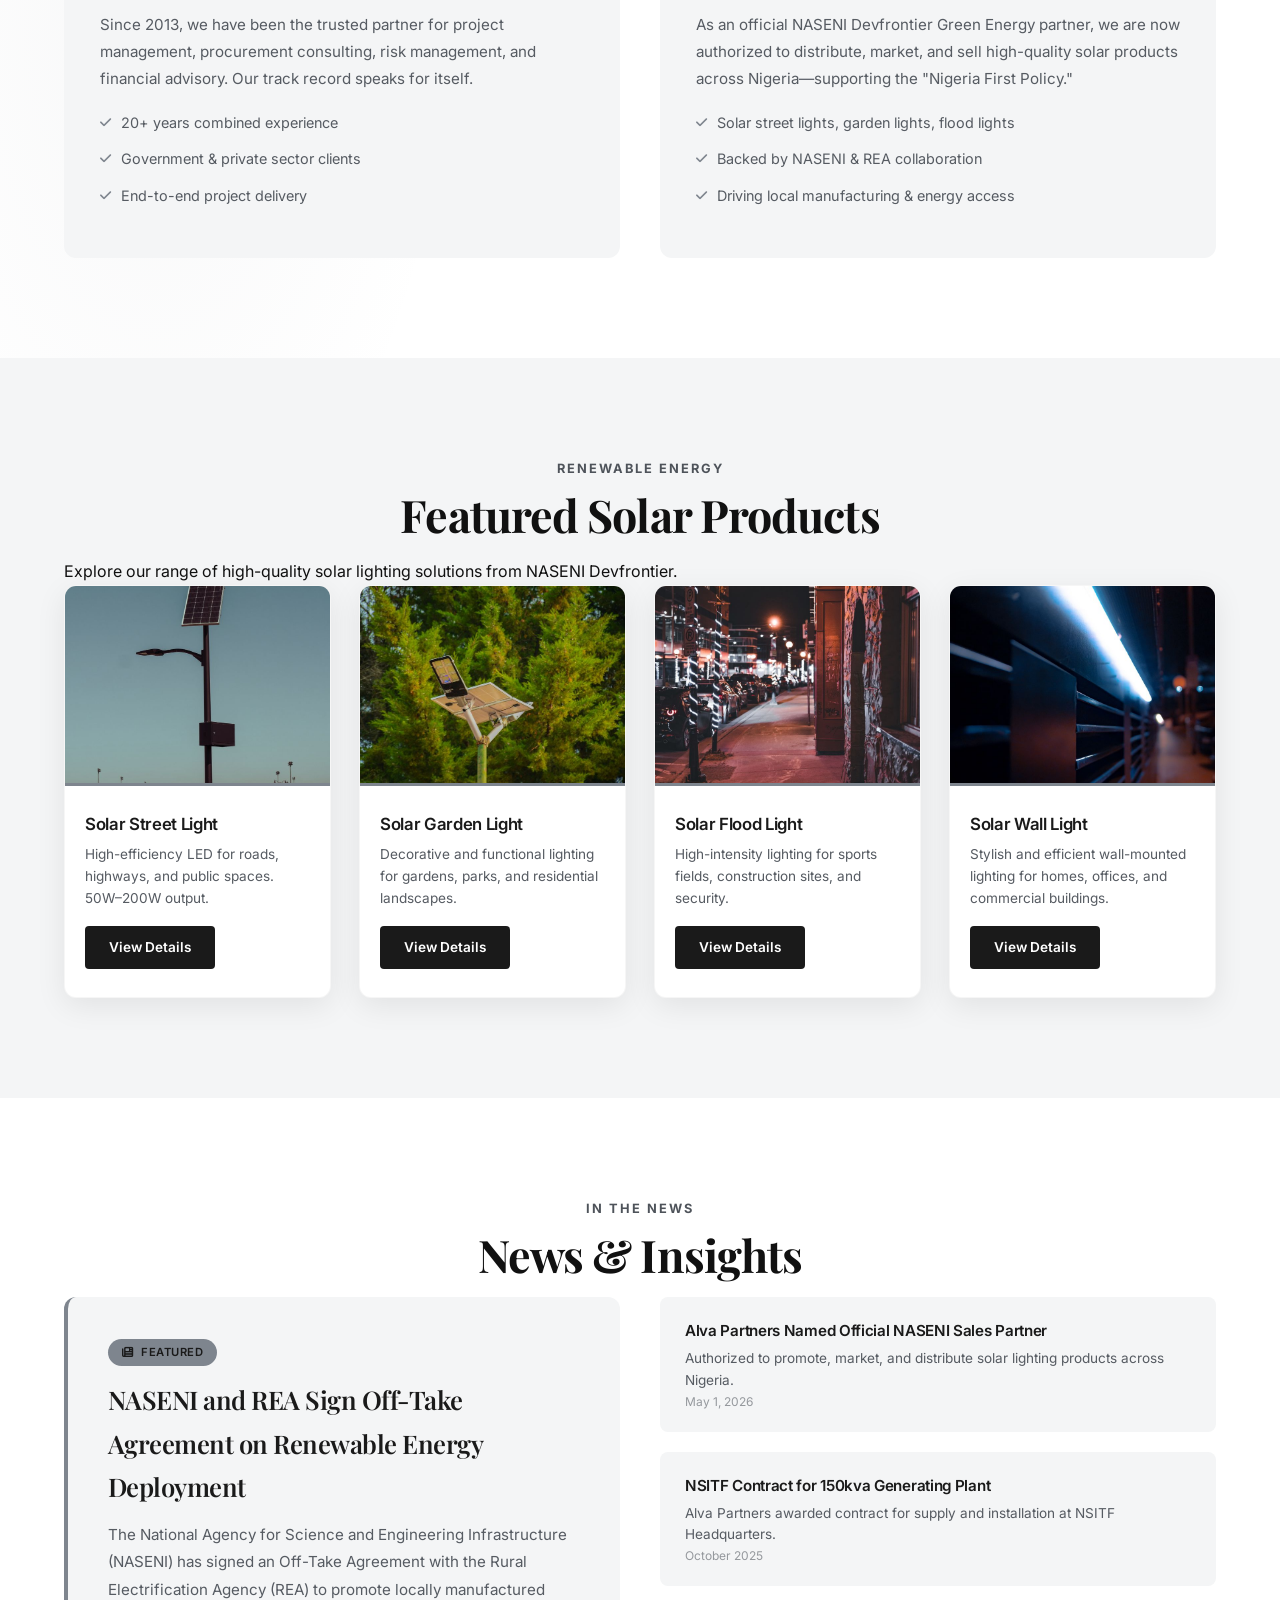
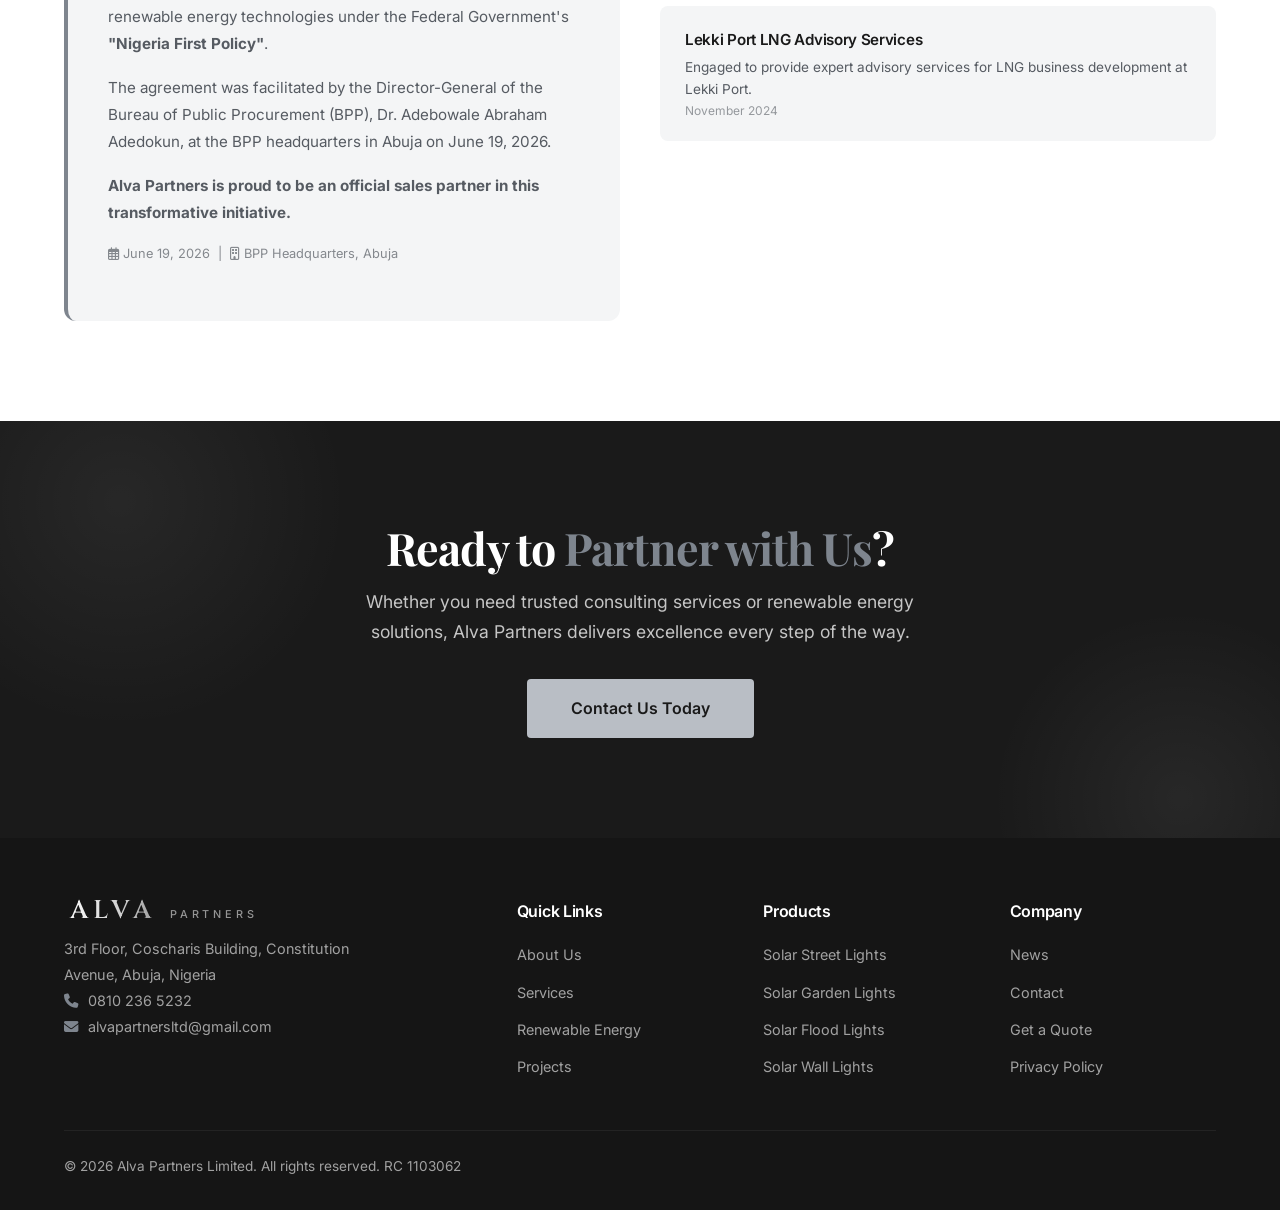
==== commit 27bbc887: "Comment out footer social icons until profiles exist Co-Authored-By: Claude Opus 4.8 <noreply@anthro" ====
--- a/index.html
+++ b/index.html
@@ -870,12 +870,14 @@
 
             <div class="footer-bottom">
                 <span>&copy; 2026 Alva Partners Limited. All rights reserved. RC 1103062</span>
-                <div class="footer-social">
+                <!-- Social icons hidden until social profiles are live
+<div class="footer-social">
                     <a href="#" aria-label="LinkedIn"><i class="fab fa-linkedin-in"></i></a>
                     <a href="#" aria-label="Twitter"><i class="fab fa-twitter"></i></a>
                     <a href="#" aria-label="Facebook"><i class="fab fa-facebook-f"></i></a>
                     <a href="#" aria-label="YouTube"><i class="fab fa-youtube"></i></a>
                 </div>
+                -->
             </div>
         </div>
     </footer>
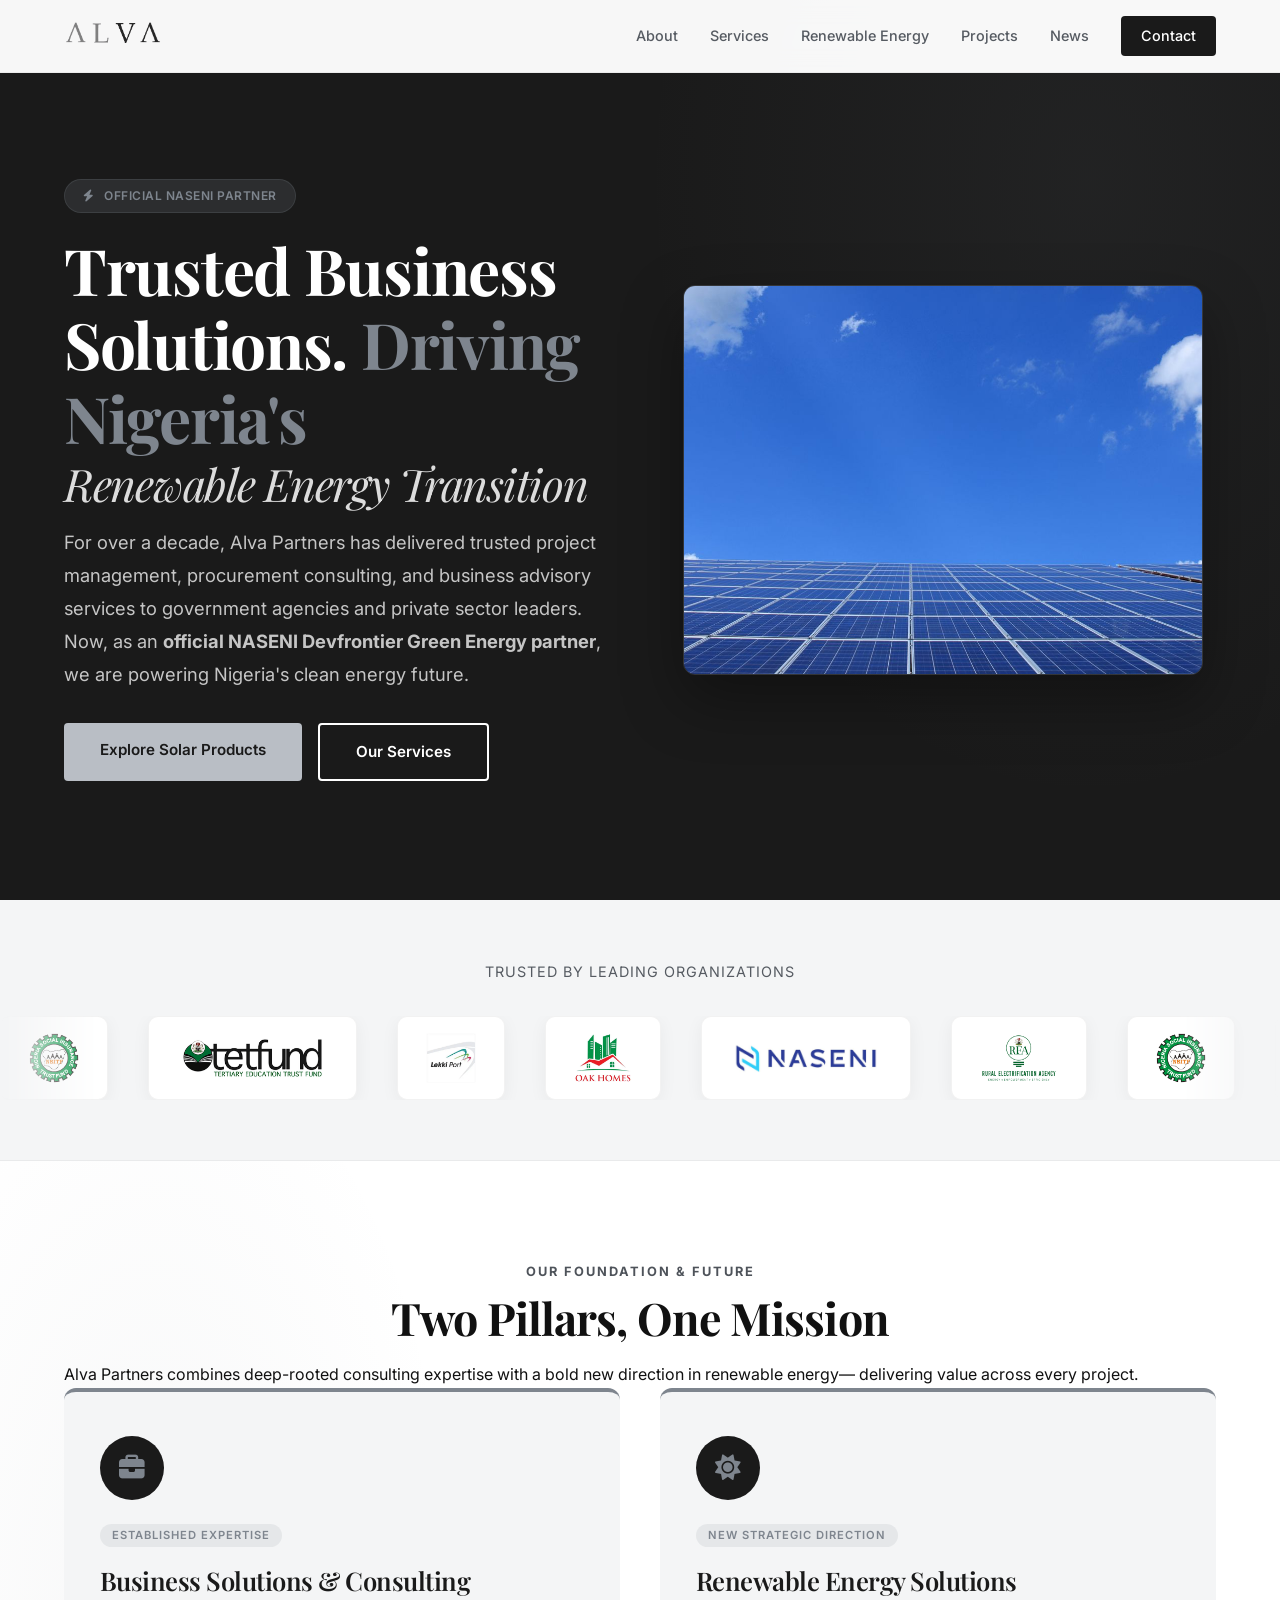
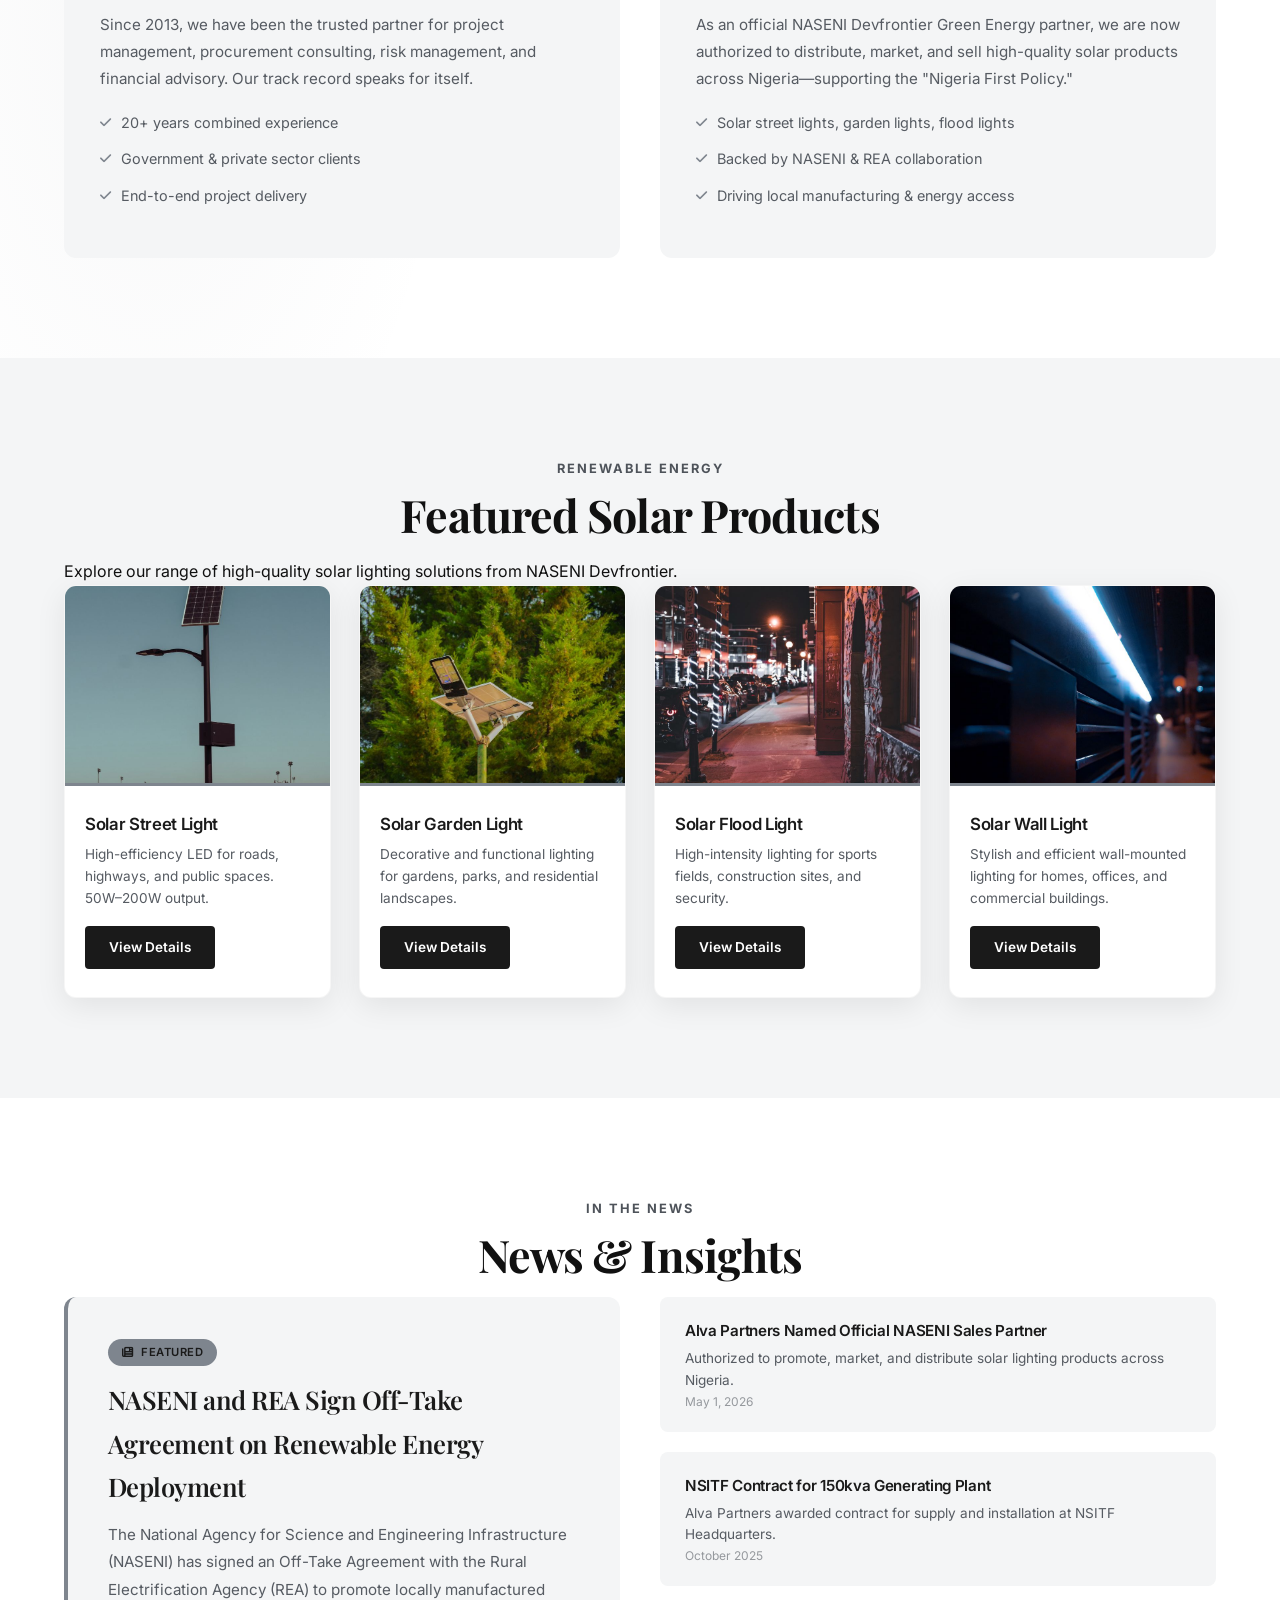
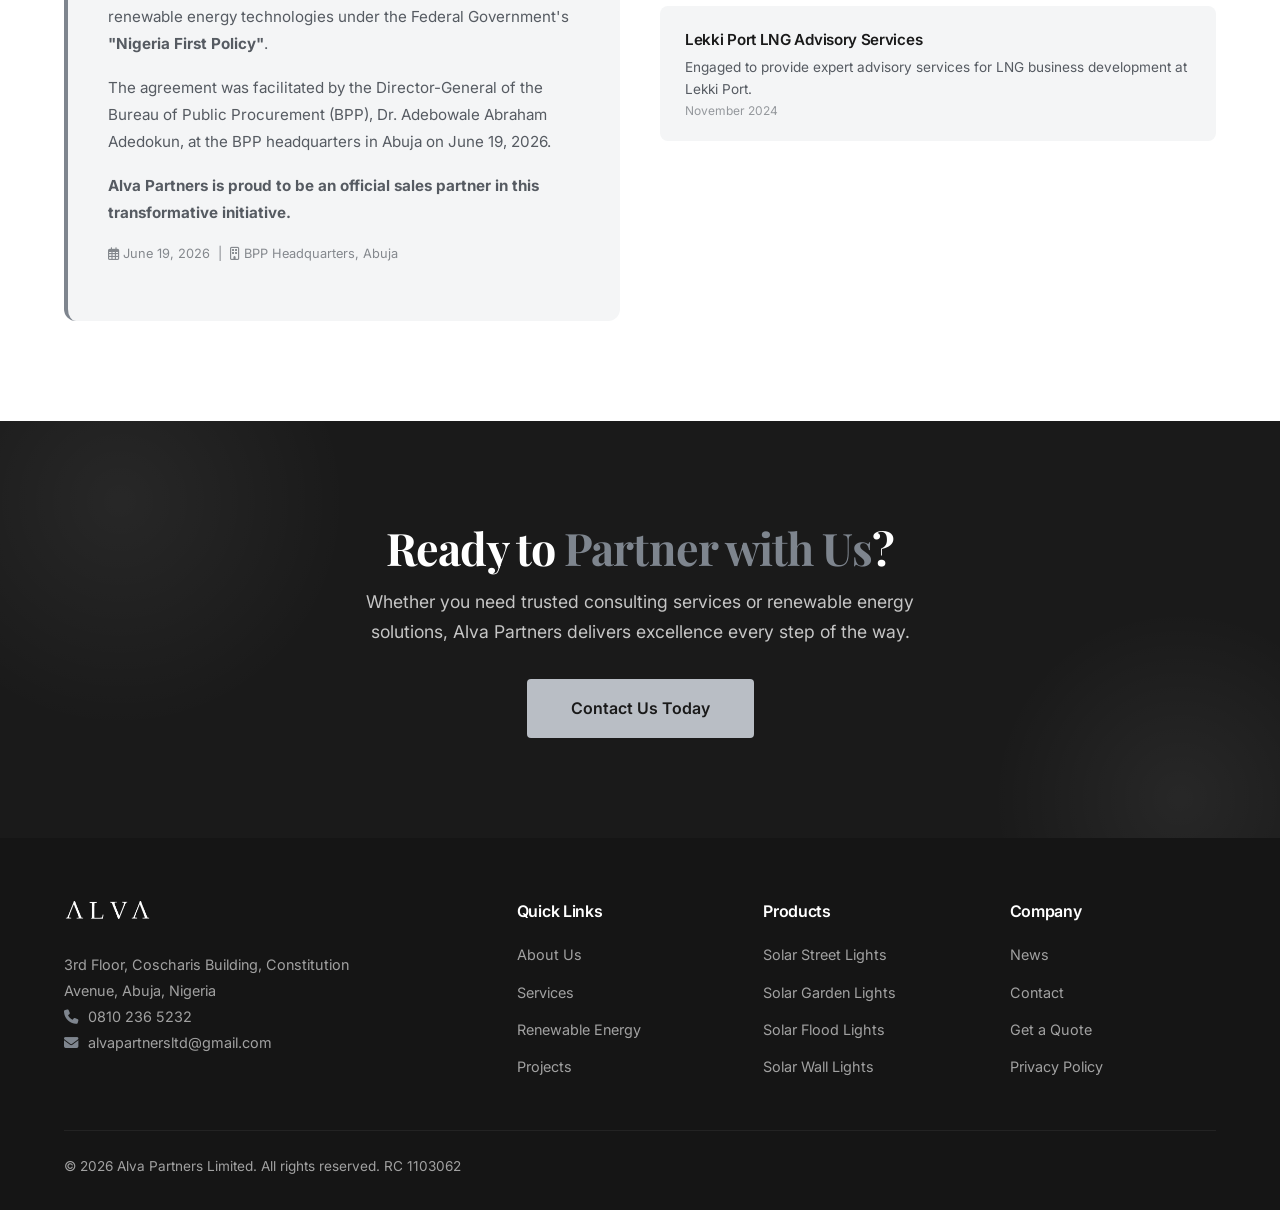
==== commit 782dd799: "Use real logo in header/footer; add favicon set; refresh OG image - Swap the CSS wordmark for the ac" ====
--- a/index.html
+++ b/index.html
@@ -3,8 +3,27 @@
 <head>
     <meta charset="UTF-8" />
     <meta name="viewport" content="width=device-width, initial-scale=1.0" />
+    <!-- Favicon -->
+    <link rel="icon" href="images/logos/favicon.ico" sizes="any" />
+    <link rel="icon" type="image/png" sizes="32x32" href="images/logos/favicon-32.png" />
+    <link rel="icon" type="image/png" sizes="16x16" href="images/logos/favicon-16.png" />
+    <link rel="apple-touch-icon" sizes="180x180" href="images/logos/apple-touch-icon.png" />
     <title>Alva Partners – Business Solutions &amp; Renewable Energy</title>
     <meta name="description" content="Alva Partners delivers trusted project management, procurement and business advisory services, and — as an official NASENI Devfrontier partner — high-quality solar energy products across Nigeria." />
+    <!-- Open Graph / social sharing -->
+    <meta property="og:type" content="website" />
+    <meta property="og:site_name" content="Alva Partners" />
+    <meta property="og:title" content="Alva Partners – Business Solutions &amp; Renewable Energy" />
+    <meta property="og:description" content="Alva Partners delivers trusted project management, procurement and business advisory services, and — as an official NASENI Devfrontier partner — high-quality solar energy products across Nigeria." />
+    <meta property="og:url" content="https://alvapartners.com.ng/" />
+    <meta property="og:image" content="https://alvapartners.com.ng/images/og-image.jpg" />
+    <meta property="og:image:width" content="1200" />
+    <meta property="og:image:height" content="630" />
+    <meta property="og:locale" content="en_NG" />
+    <meta name="twitter:card" content="summary_large_image" />
+    <meta name="twitter:title" content="Alva Partners – Business Solutions &amp; Renewable Energy" />
+    <meta name="twitter:description" content="Alva Partners delivers trusted project management, procurement and business advisory services, and — as an official NASENI Devfrontier partner — high-quality solar energy products across Nigeria." />
+    <meta name="twitter:image" content="https://alvapartners.com.ng/images/og-image.jpg" />
 
     <!-- Google Fonts -->
     <link rel="preconnect" href="https://fonts.googleapis.com" />
@@ -599,8 +618,7 @@
     <header class="header" id="header">
         <div class="container">
             <a href="index.html" class="logo" aria-label="Alva Partners home">
-                <span class="logo-word">ALVA</span>
-                <span class="logo-sub">Partners</span>
+                <img src="images/logos/alva-logo.png" alt="Alva Partners" class="logo-img" />
             </a>
 
             <nav class="nav" id="nav">
@@ -827,8 +845,7 @@
             <div class="footer-grid">
                 <div class="footer-brand">
                     <a href="index.html" class="logo footer-logo" aria-label="Alva Partners home">
-                        <span class="logo-word">ALVA</span>
-                        <span class="logo-sub">Partners</span>
+                        <img src="images/logos/alva-logo.png" alt="Alva Partners" class="logo-img" />
                     </a>
                     <p>
                         3rd Floor, Coscharis Building, Constitution Avenue, Abuja, Nigeria<br />
--- a/styles.css
+++ b/styles.css
@@ -237,6 +237,21 @@
     color: rgba(255, 255, 255, 0.55);
 }
 
+/* Real logo image (replaces the CSS wordmark once alva-logo.png is present) */
+.logo-img {
+    height: 34px;
+    width: auto;
+    display: block;
+}
+.footer-logo .logo-img {
+    height: 30px;
+    margin-bottom: 12px;
+    filter: brightness(0) invert(1); /* render the dark wordmark white on the dark footer */
+}
+@media (max-width: 768px) {
+    .logo-img { height: 28px; }
+}
+
 .nav {
     display: flex;
     align-items: center;
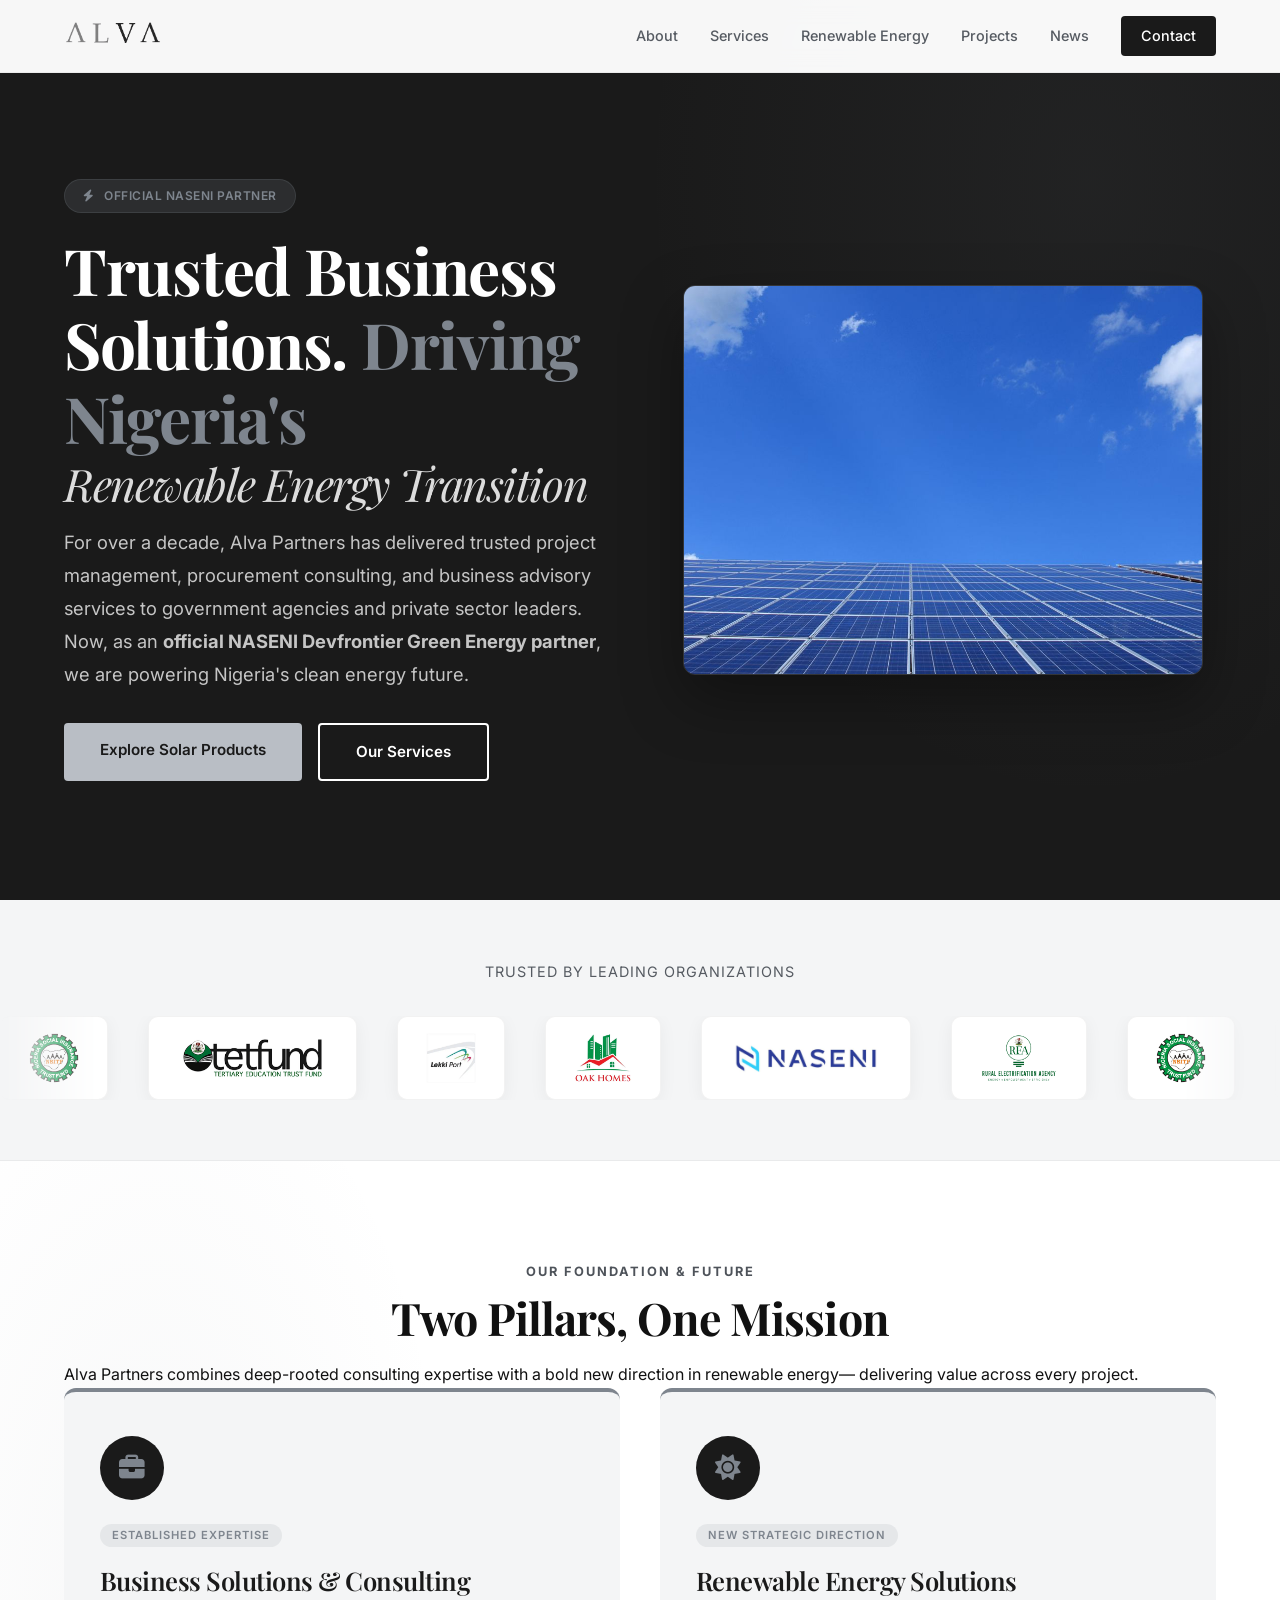
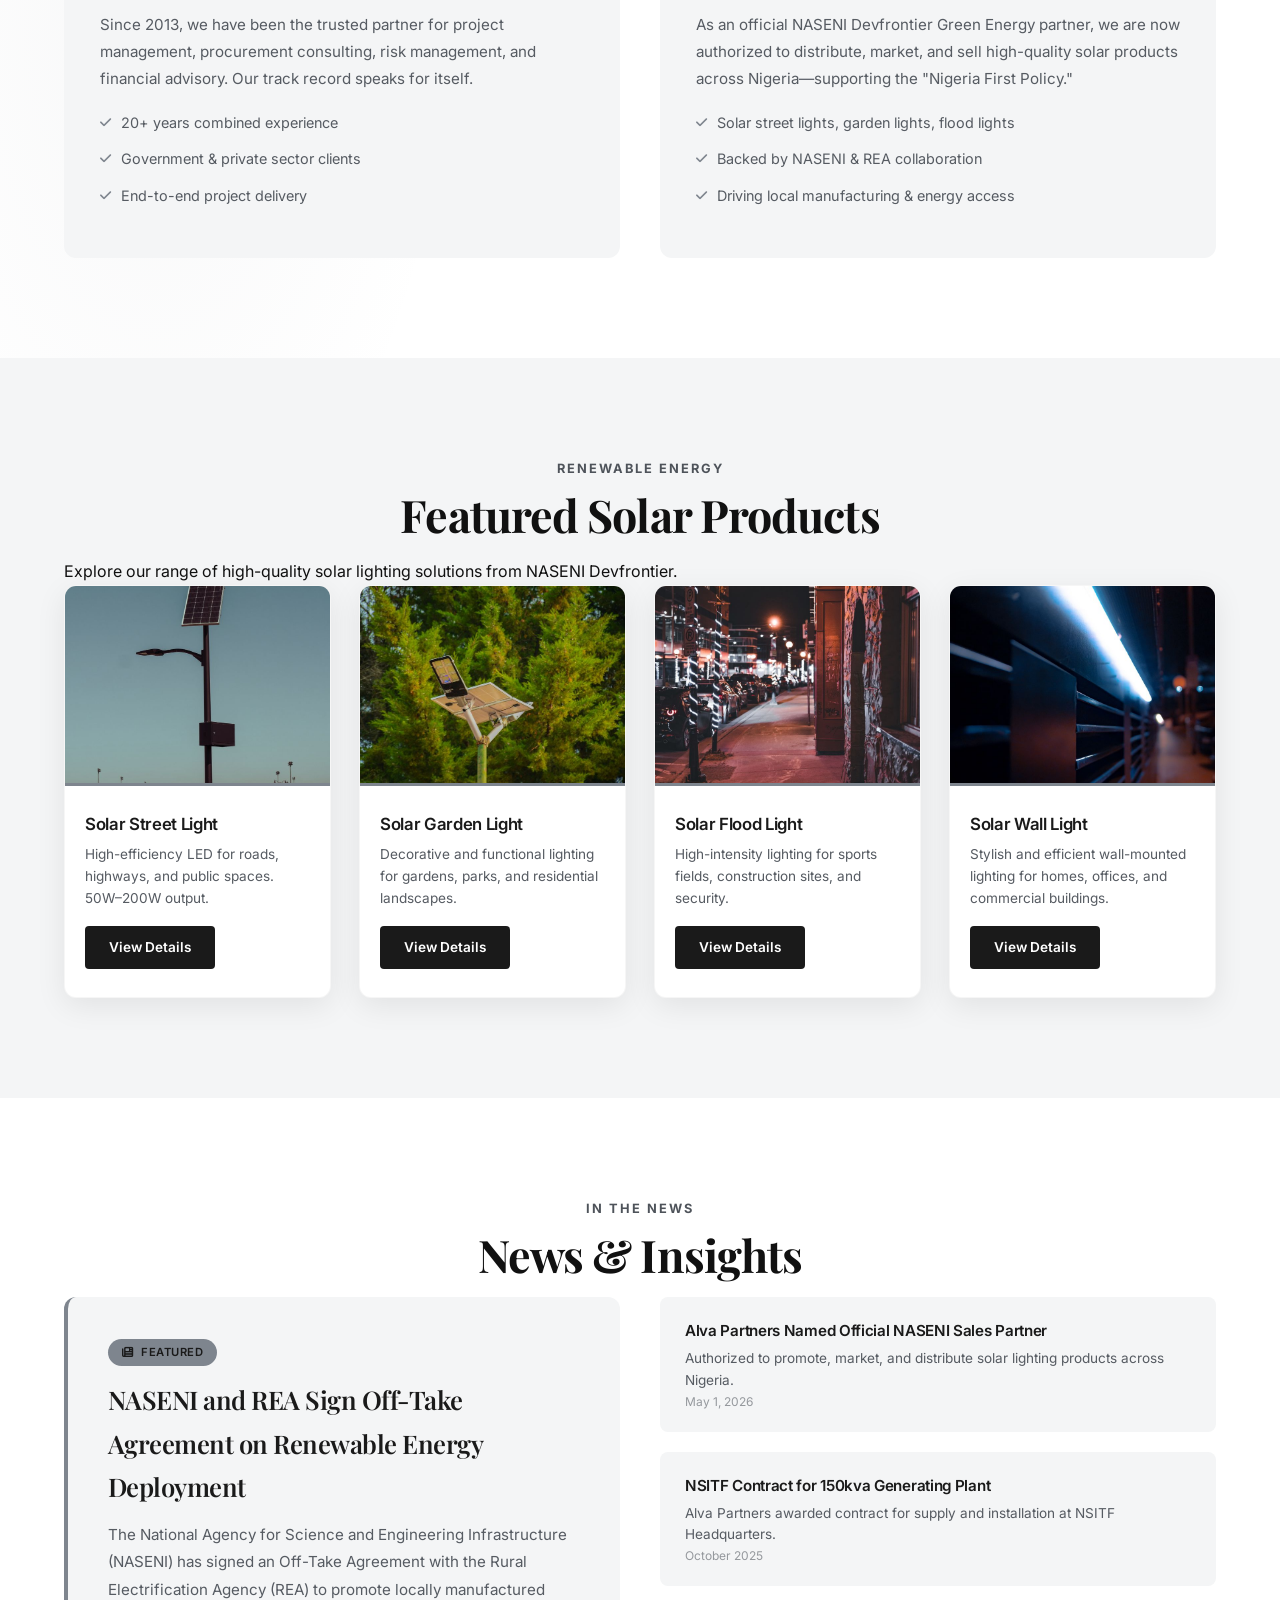
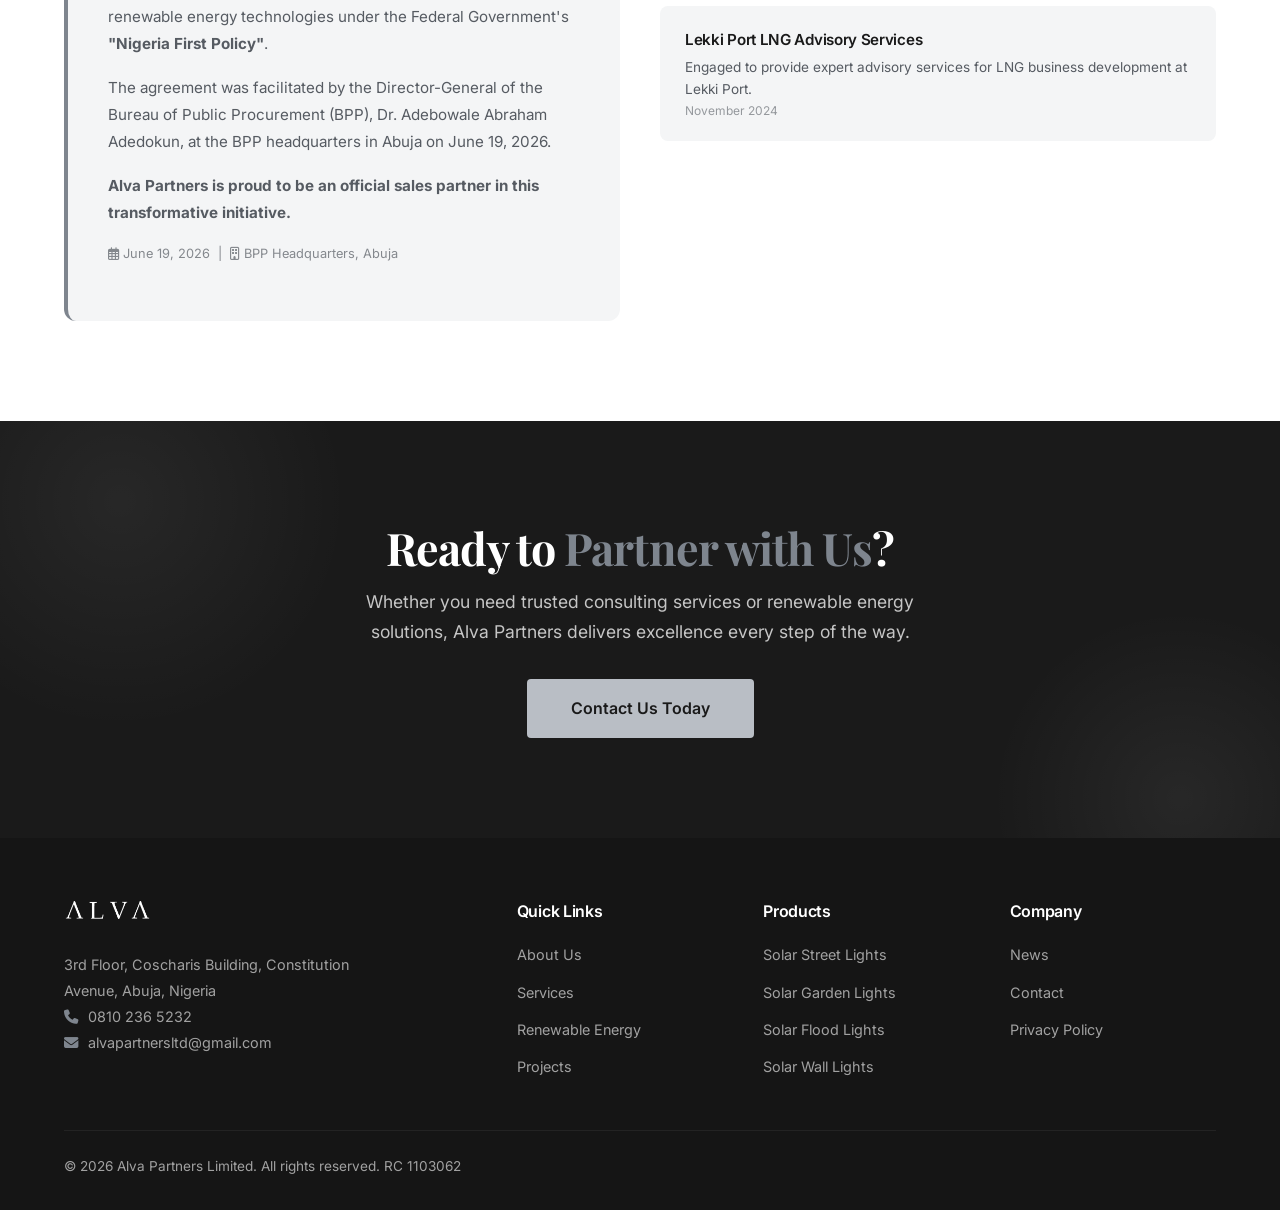
==== commit c675e72b: "Embed Google Map on contact page; standardize footer Company column Co-Authored-By: Claude Opus 4.8 " ====
--- a/index.html
+++ b/index.html
@@ -879,7 +879,6 @@
                     <ul>
                         <li><a href="news.html">News</a></li>
                         <li><a href="contact-us.html">Contact</a></li>
-                        <li><a href="contact-us.html">Get a Quote</a></li>
                         <li><a href="privacy-policy.html">Privacy Policy</a></li>
                     </ul>
                 </div>
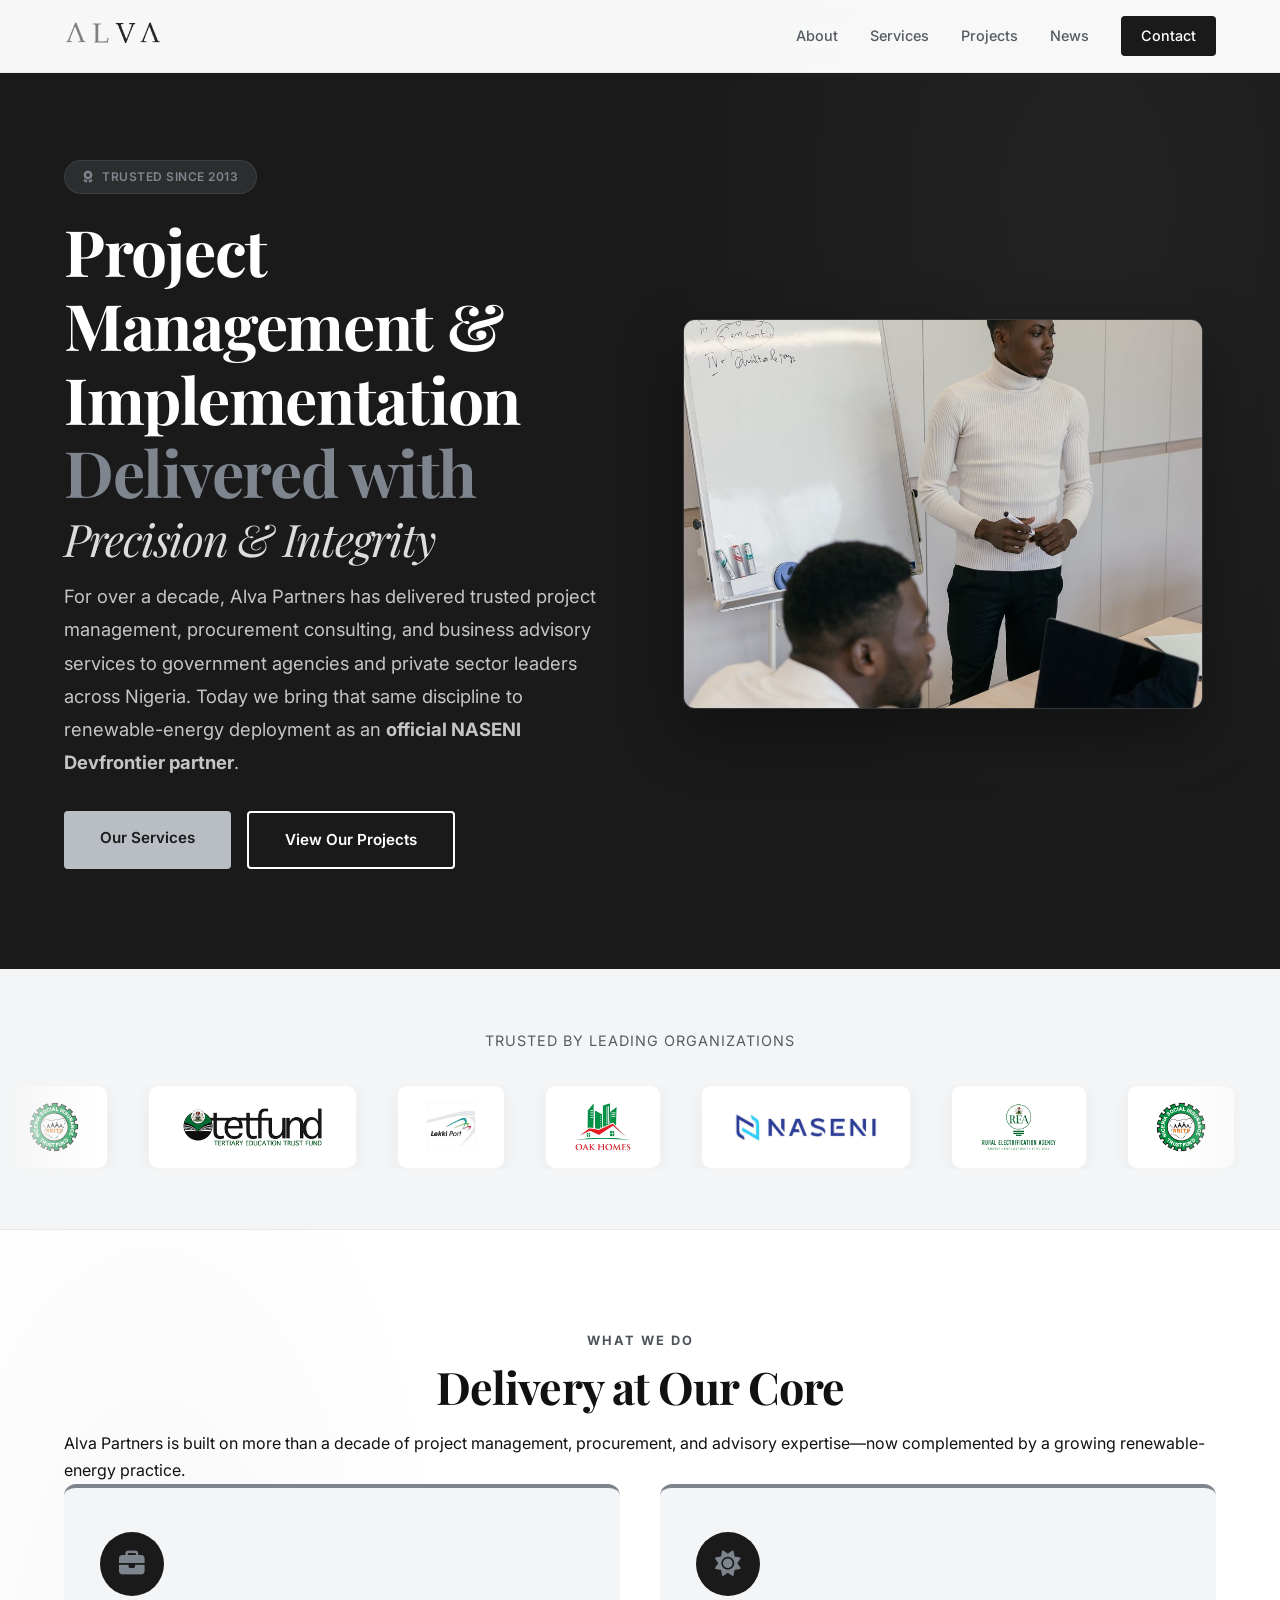
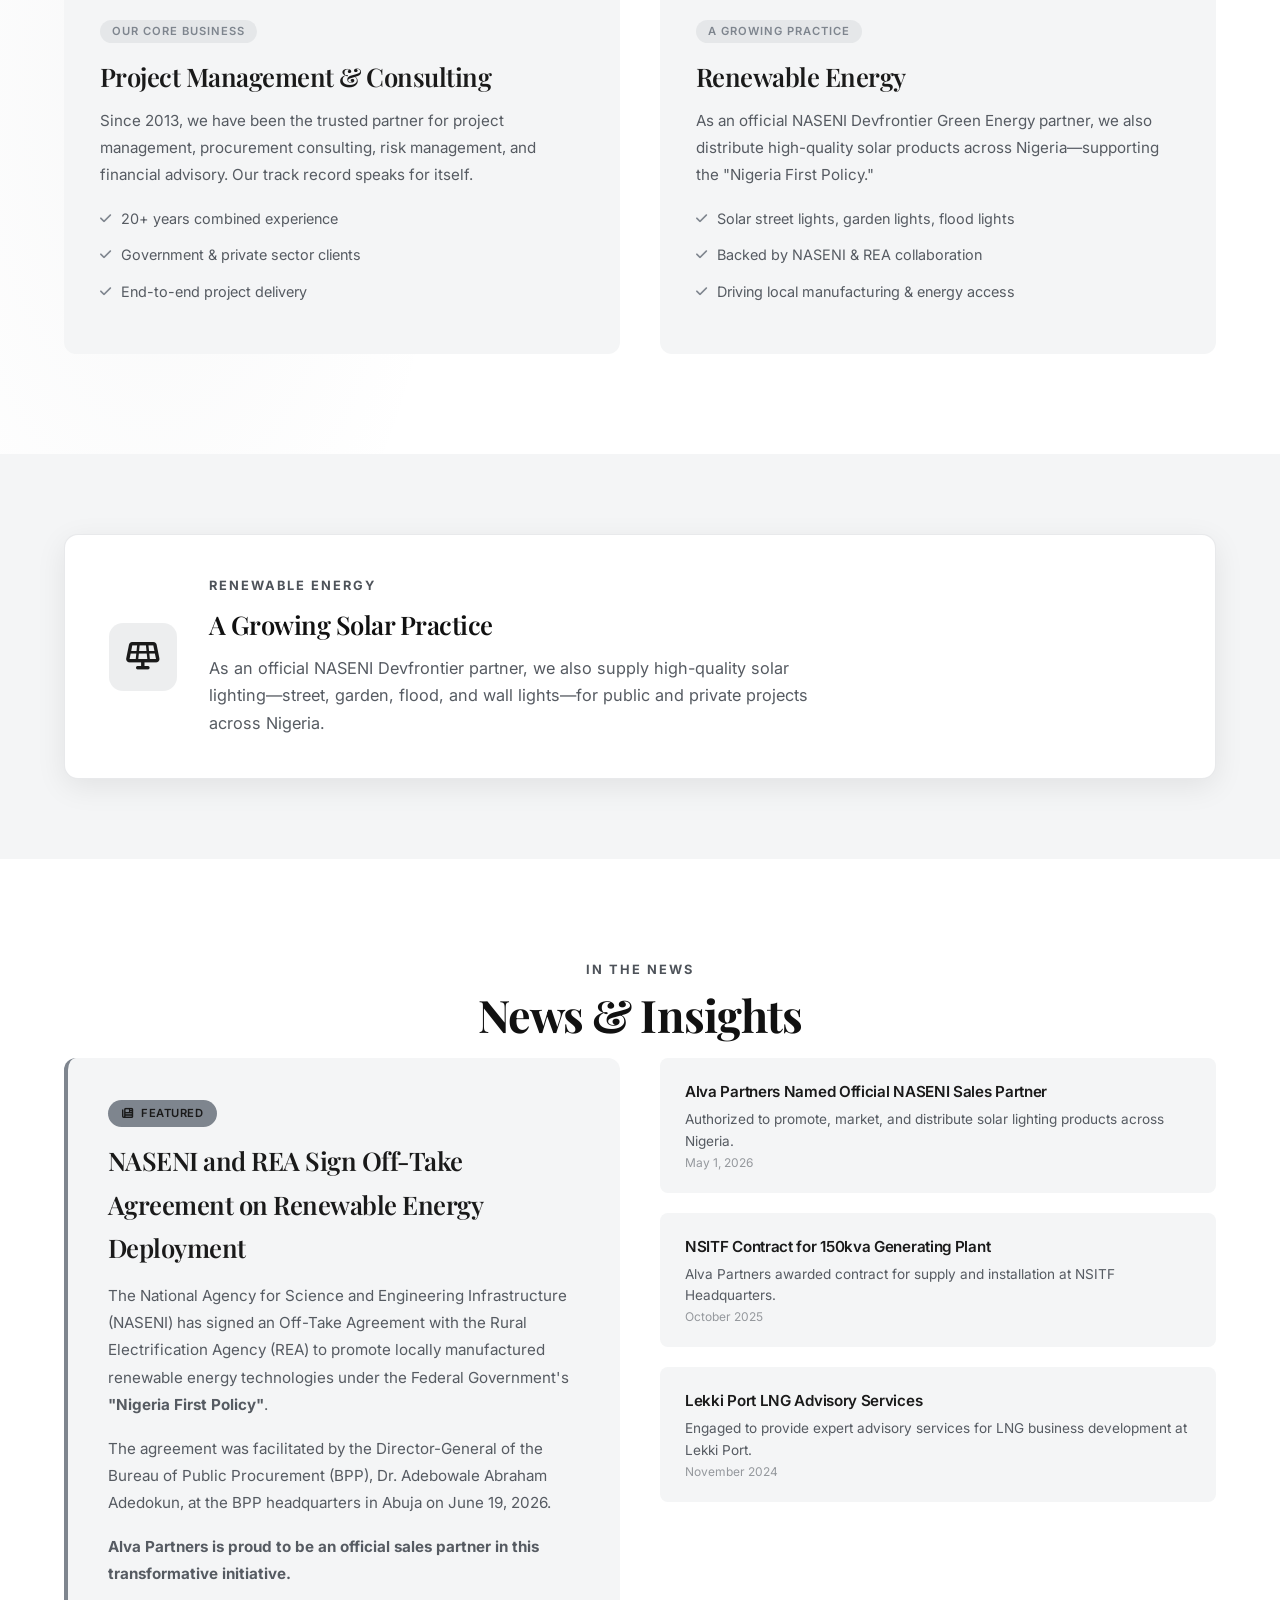
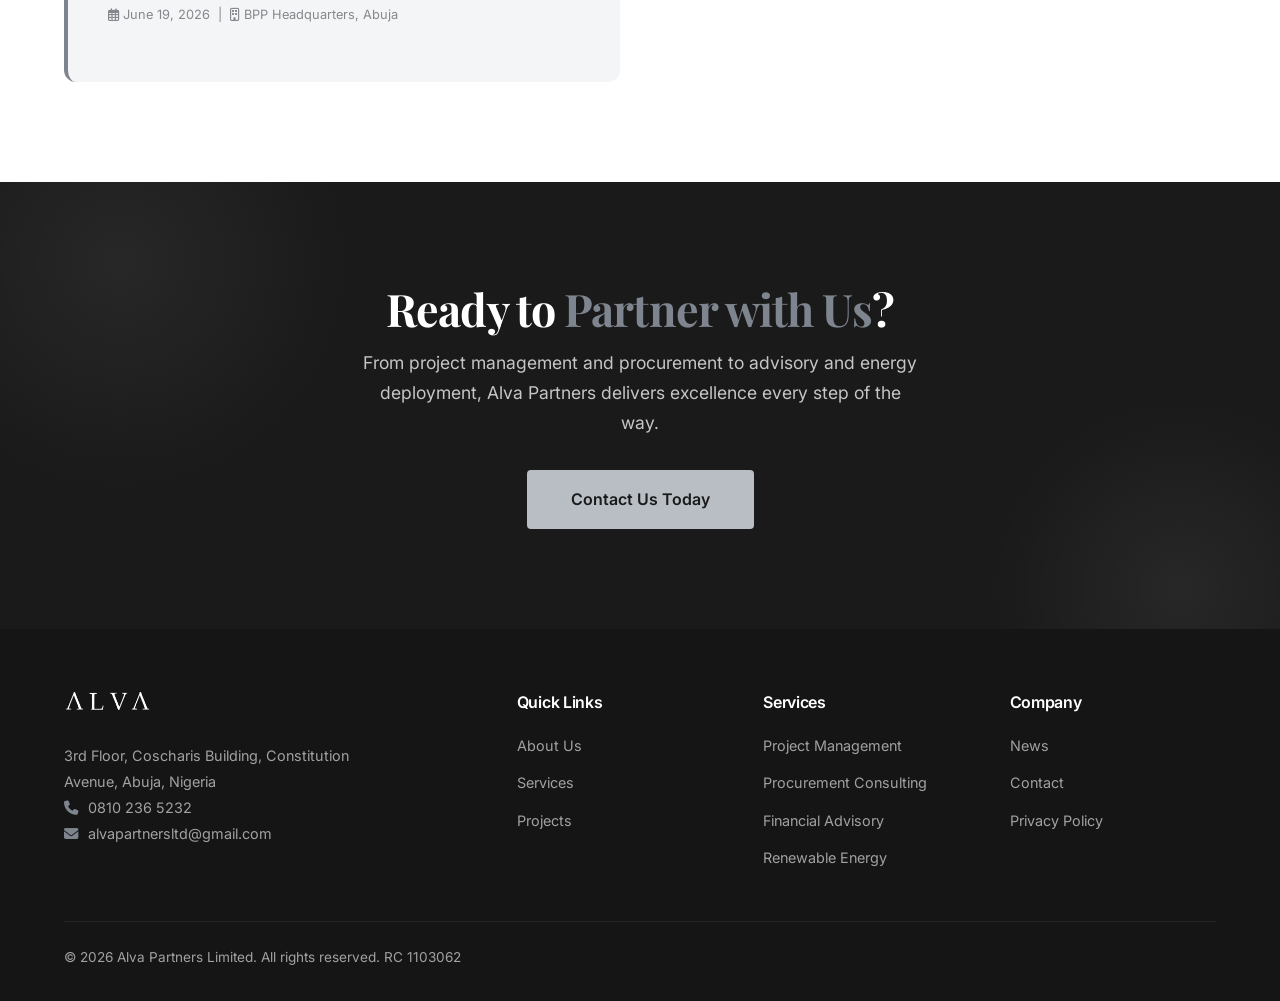
==== commit e85db8c8: "Rebalance messaging: lead with project management, demote solar Reviewers felt the site read as a re" ====
--- a/index.html
+++ b/index.html
@@ -8,21 +8,21 @@
     <link rel="icon" type="image/png" sizes="32x32" href="images/logos/favicon-32.png" />
     <link rel="icon" type="image/png" sizes="16x16" href="images/logos/favicon-16.png" />
     <link rel="apple-touch-icon" sizes="180x180" href="images/logos/apple-touch-icon.png" />
-    <title>Alva Partners – Business Solutions &amp; Renewable Energy</title>
-    <meta name="description" content="Alva Partners delivers trusted project management, procurement and business advisory services, and — as an official NASENI Devfrontier partner — high-quality solar energy products across Nigeria." />
+    <title>Alva Partners – Project Management, Procurement &amp; Business Solutions</title>
+    <meta name="description" content="Alva Partners delivers trusted project management, procurement, and business advisory services to government agencies and private-sector leaders across Nigeria—with a growing renewable-energy practice as an official NASENI Devfrontier partner." />
     <!-- Open Graph / social sharing -->
     <meta property="og:type" content="website" />
     <meta property="og:site_name" content="Alva Partners" />
-    <meta property="og:title" content="Alva Partners – Business Solutions &amp; Renewable Energy" />
-    <meta property="og:description" content="Alva Partners delivers trusted project management, procurement and business advisory services, and — as an official NASENI Devfrontier partner — high-quality solar energy products across Nigeria." />
+    <meta property="og:title" content="Alva Partners – Project Management, Procurement &amp; Business Solutions" />
+    <meta property="og:description" content="Alva Partners delivers trusted project management, procurement, and business advisory services to government agencies and private-sector leaders across Nigeria—with a growing renewable-energy practice as an official NASENI Devfrontier partner." />
     <meta property="og:url" content="https://alvapartners.com.ng/" />
     <meta property="og:image" content="https://alvapartners.com.ng/images/og-image.jpg" />
     <meta property="og:image:width" content="1200" />
     <meta property="og:image:height" content="630" />
     <meta property="og:locale" content="en_NG" />
     <meta name="twitter:card" content="summary_large_image" />
-    <meta name="twitter:title" content="Alva Partners – Business Solutions &amp; Renewable Energy" />
-    <meta name="twitter:description" content="Alva Partners delivers trusted project management, procurement and business advisory services, and — as an official NASENI Devfrontier partner — high-quality solar energy products across Nigeria." />
+    <meta name="twitter:title" content="Alva Partners – Project Management, Procurement &amp; Business Solutions" />
+    <meta name="twitter:description" content="Alva Partners delivers trusted project management, procurement, and business advisory services to government agencies and private-sector leaders across Nigeria—with a growing renewable-energy practice as an official NASENI Devfrontier partner." />
     <meta name="twitter:image" content="https://alvapartners.com.ng/images/og-image.jpg" />
 
     <!-- Google Fonts -->
@@ -345,8 +345,56 @@
 
         /* ===== FEATURED PRODUCTS ===== */
         .products-section {
-            padding: 100px 0;
+            padding: 80px 0;
             background: var(--off-white);
+        }
+
+        .energy-callout {
+            display: flex;
+            align-items: center;
+            gap: 32px;
+            background: var(--white);
+            border: 1px solid rgba(126, 133, 142, 0.18);
+            border-radius: 14px;
+            padding: 40px 44px;
+            box-shadow: var(--shadow);
+        }
+        .energy-callout-icon {
+            flex-shrink: 0;
+            width: 68px;
+            height: 68px;
+            display: flex;
+            align-items: center;
+            justify-content: center;
+            border-radius: 14px;
+            background: rgba(126, 133, 142, 0.14);
+            color: var(--navy);
+            font-size: 1.7rem;
+        }
+        .energy-callout-text { flex: 1; }
+        .energy-callout-text .section-label {
+            text-align: left;
+            margin-bottom: 6px;
+        }
+        .energy-callout-text h3 {
+            margin: 0 0 8px;
+        }
+        .energy-callout-text p:last-child {
+            margin: 0;
+            color: var(--slate);
+            font-size: 1.02rem;
+            max-width: 60ch;
+        }
+        .energy-callout .btn { flex-shrink: 0; }
+        @media (max-width: 768px) {
+            .energy-callout {
+                flex-direction: column;
+                align-items: flex-start;
+                text-align: left;
+                padding: 30px 26px;
+                gap: 20px;
+            }
+            .energy-callout .btn { width: 100%; text-align: center; }
         }
 
         .products-section h2 {
@@ -624,7 +672,6 @@
             <nav class="nav" id="nav">
                 <a href="about.html">About</a>
                 <a href="services.html">Services</a>
-                <a href="solar.html">Renewable Energy</a>
                 <a href="portfolio.html">Projects</a>
                 <a href="news.html">News</a>
                 <a href="contact-us.html" class="nav-cta">Contact</a>
@@ -640,24 +687,25 @@
     <section class="hero" id="home">
         <div class="container">
             <div class="hero-content">
-                <span class="hero-badge"><i class="fas fa-bolt" style="margin-right:6px;"></i> Official NASENI Partner</span>
+                <span class="hero-badge"><i class="fas fa-award" style="margin-right:6px;"></i> Trusted Since 2013</span>
                 <h1>
-                    Trusted Business Solutions.
-                    <span class="gold">Driving Nigeria's</span>
-                    <span class="light">Renewable Energy Transition</span>
+                    Project Management &amp; Implementation
+                    <span class="gold">Delivered with</span>
+                    <span class="light">Precision &amp; Integrity</span>
                 </h1>
                 <p>
                     For over a decade, Alva Partners has delivered trusted project management, procurement consulting,
-                    and business advisory services to government agencies and private sector leaders. Now, as an
-                    <strong>official NASENI Devfrontier Green Energy partner</strong>, we are powering Nigeria's clean energy future.
+                    and business advisory services to government agencies and private sector leaders across Nigeria.
+                    Today we bring that same discipline to renewable-energy deployment as an
+                    <strong>official NASENI Devfrontier partner</strong>.
                 </p>
                 <div class="hero-buttons">
-                    <a href="solar.html" class="btn btn-gold">Explore Solar Products</a>
-                    <a href="services.html" class="btn btn-outline">Our Services</a>
+                    <a href="services.html" class="btn btn-gold">Our Services</a>
+                    <a href="portfolio.html" class="btn btn-outline">View Our Projects</a>
                 </div>
             </div>
             <div class="hero-image">
-                <img src="images/hero-solar.jpg" alt="Solar panels beneath a clear blue sky" loading="eager" />
+                <img src="images/business-meeting.jpg" alt="Alva Partners team in a project planning meeting" loading="eager" />
             </div>
         </div>
     </section>
@@ -690,19 +738,19 @@
     <!-- ===== TWO PILLARS ===== -->
     <section class="pillars-section" id="about">
         <div class="container">
-            <p class="section-label">Our Foundation &amp; Future</p>
-            <h2>Two Pillars, One Mission</h2>
+            <p class="section-label">What We Do</p>
+            <h2>Delivery at Our Core</h2>
             <p>
-                Alva Partners combines deep-rooted consulting expertise with a bold new direction in renewable energy—
-                delivering value across every project.
+                Alva Partners is built on more than a decade of project management, procurement, and advisory
+                expertise—now complemented by a growing renewable-energy practice.
             </p>
 
             <div class="pillars-grid">
                 <!-- Pillar 1: Established Consulting -->
                 <div class="pillar-card">
                     <div class="icon"><i class="fas fa-briefcase"></i></div>
-                    <span class="pillar-tag">Established Expertise</span>
-                    <h3>Business Solutions &amp; Consulting</h3>
+                    <span class="pillar-tag">Our Core Business</span>
+                    <h3>Project Management &amp; Consulting</h3>
                     <p>
                         Since 2013, we have been the trusted partner for project management, procurement consulting,
                         risk management, and financial advisory. Our track record speaks for itself.
@@ -717,11 +765,11 @@
                 <!-- Pillar 2: New Renewable Energy -->
                 <div class="pillar-card">
                     <div class="icon"><i class="fas fa-sun"></i></div>
-                    <span class="pillar-tag">New Strategic Direction</span>
-                    <h3>Renewable Energy Solutions</h3>
+                    <span class="pillar-tag">A Growing Practice</span>
+                    <h3>Renewable Energy</h3>
                     <p>
-                        As an official NASENI Devfrontier Green Energy partner, we are now authorized to distribute,
-                        market, and sell high-quality solar products across Nigeria—supporting the "Nigeria First Policy."
+                        As an official NASENI Devfrontier Green Energy partner, we also distribute high-quality
+                        solar products across Nigeria—supporting the "Nigeria First Policy."
                     </p>
                     <ul>
                         <li><i class="fas fa-check"></i> Solar street lights, garden lights, flood lights</li>
@@ -733,49 +781,20 @@
         </div>
     </section>
 
-    <!-- ===== FEATURED PRODUCTS ===== -->
+    <!-- ===== RENEWABLE ENERGY CALLOUT ===== -->
     <section class="products-section" id="products">
         <div class="container">
-            <p class="section-label">Renewable Energy</p>
-            <h2>Featured Solar Products</h2>
-            <p>Explore our range of high-quality solar lighting solutions from NASENI Devfrontier.</p>
-
-            <div class="product-grid">
-                <div class="product-card">
-                    <div class="product-image"><img src="images/product-street-light.jpg" alt="Solar-powered street light" loading="lazy" /></div>
-                    <div class="product-body">
-                        <h4>Solar Street Light</h4>
-                        <p>High-efficiency LED for roads, highways, and public spaces. 50W–200W output.</p>
-                        <a href="solar.html" class="btn btn-gold btn-sm">View Details</a>
-                    </div>
-                </div>
-
-                <div class="product-card">
-                    <div class="product-image"><img src="images/product-garden-light.jpg" alt="Solar garden light among trees" loading="lazy" /></div>
-                    <div class="product-body">
-                        <h4>Solar Garden Light</h4>
-                        <p>Decorative and functional lighting for gardens, parks, and residential landscapes.</p>
-                        <a href="solar.html" class="btn btn-gold btn-sm">View Details</a>
-                    </div>
-                </div>
-
-                <div class="product-card">
-                    <div class="product-image"><img src="images/product-flood-light.jpg" alt="Illuminated street lighting at night" loading="lazy" /></div>
-                    <div class="product-body">
-                        <h4>Solar Flood Light</h4>
-                        <p>High-intensity lighting for sports fields, construction sites, and security.</p>
-                        <a href="solar.html" class="btn btn-gold btn-sm">View Details</a>
-                    </div>
-                </div>
-
-                <div class="product-card">
-                    <div class="product-image"><img src="images/product-wall-light.jpg" alt="Wall-mounted LED light glowing at night" loading="lazy" /></div>
-                    <div class="product-body">
-                        <h4>Solar Wall Light</h4>
-                        <p>Stylish and efficient wall-mounted lighting for homes, offices, and commercial buildings.</p>
-                        <a href="solar.html" class="btn btn-gold btn-sm">View Details</a>
-                    </div>
-                </div>
+            <div class="energy-callout">
+                <div class="energy-callout-icon"><i class="fas fa-solar-panel"></i></div>
+                <div class="energy-callout-text">
+                    <p class="section-label">Renewable Energy</p>
+                    <h3>A Growing Solar Practice</h3>
+                    <p>
+                        As an official NASENI Devfrontier partner, we also supply high-quality solar lighting—street,
+                        garden, flood, and wall lights—for public and private projects across Nigeria.
+                    </p>
+                </div>
+                <a href="solar.html" class="btn btn-outline">Explore Solar Products</a>
             </div>
         </div>
     </section>
@@ -832,7 +851,7 @@
         <div class="container">
             <h2>Ready to <span>Partner with Us</span>?</h2>
             <p>
-                Whether you need trusted consulting services or renewable energy solutions,
+                From project management and procurement to advisory and energy deployment,
                 Alva Partners delivers excellence every step of the way.
             </p>
             <a href="contact-us.html" class="btn btn-gold">Contact Us Today</a>
@@ -859,18 +878,17 @@
                     <ul>
                         <li><a href="about.html">About Us</a></li>
                         <li><a href="services.html">Services</a></li>
-                        <li><a href="solar.html">Renewable Energy</a></li>
                         <li><a href="portfolio.html">Projects</a></li>
                     </ul>
                 </div>
 
                 <div>
-                    <h4>Products</h4>
+                    <h4>Services</h4>
                     <ul>
-                        <li><a href="solar.html">Solar Street Lights</a></li>
-                        <li><a href="solar.html">Solar Garden Lights</a></li>
-                        <li><a href="solar.html">Solar Flood Lights</a></li>
-                        <li><a href="solar.html">Solar Wall Lights</a></li>
+                        <li><a href="services.html">Project Management</a></li>
+                        <li><a href="services.html">Procurement Consulting</a></li>
+                        <li><a href="services.html">Financial Advisory</a></li>
+                        <li><a href="solar.html">Renewable Energy</a></li>
                     </ul>
                 </div>
 
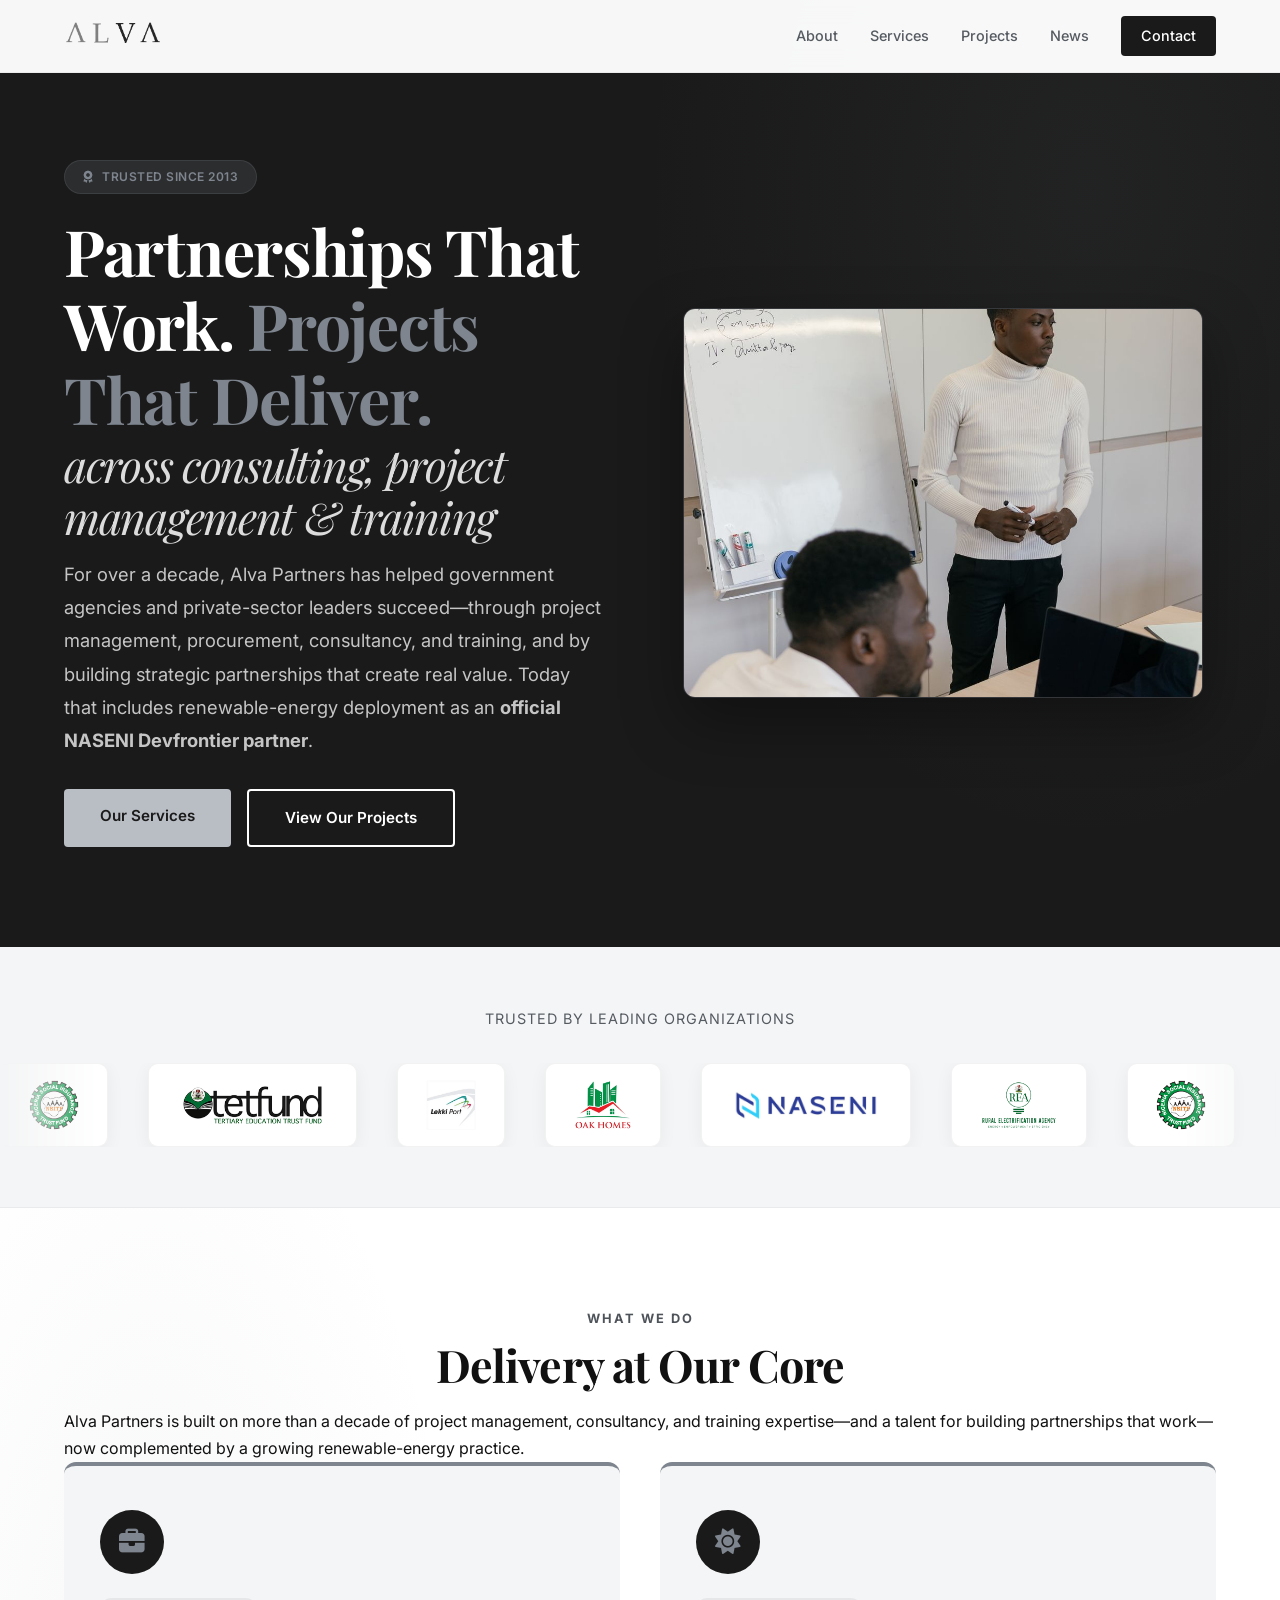
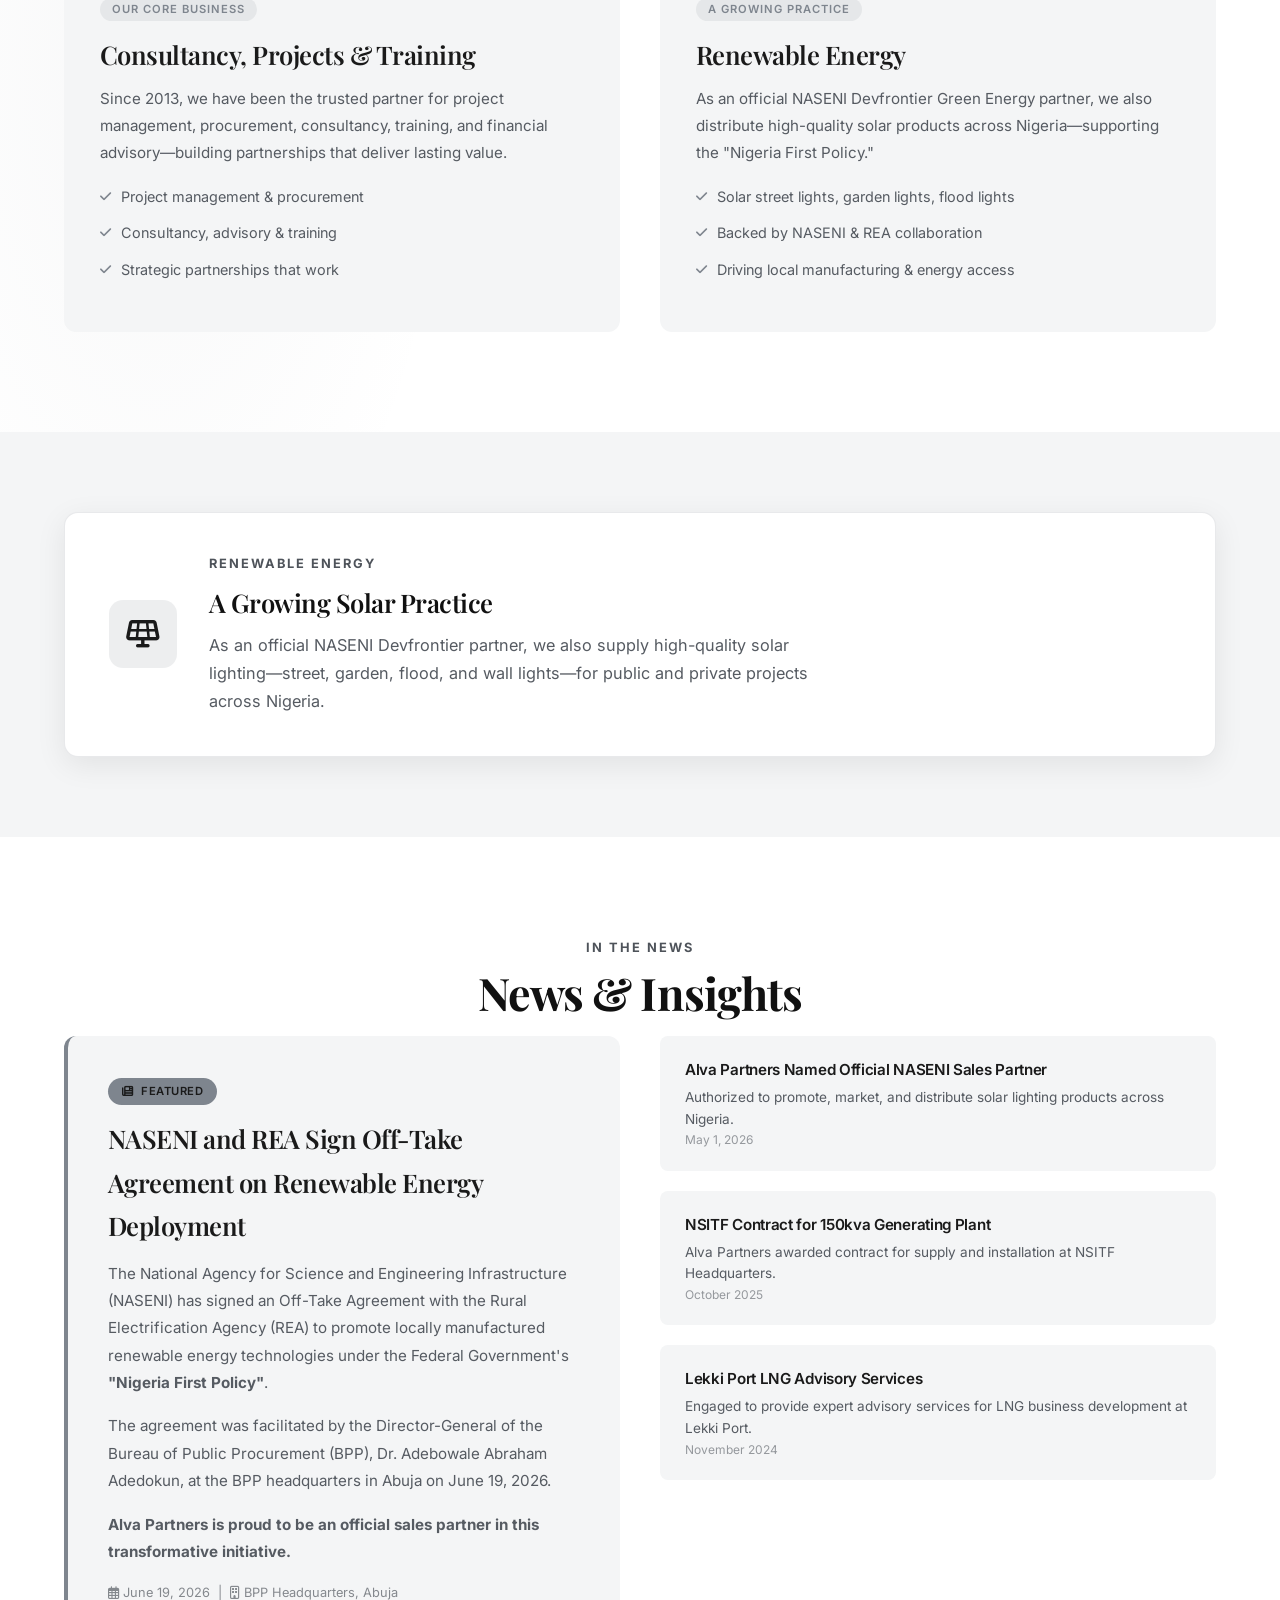
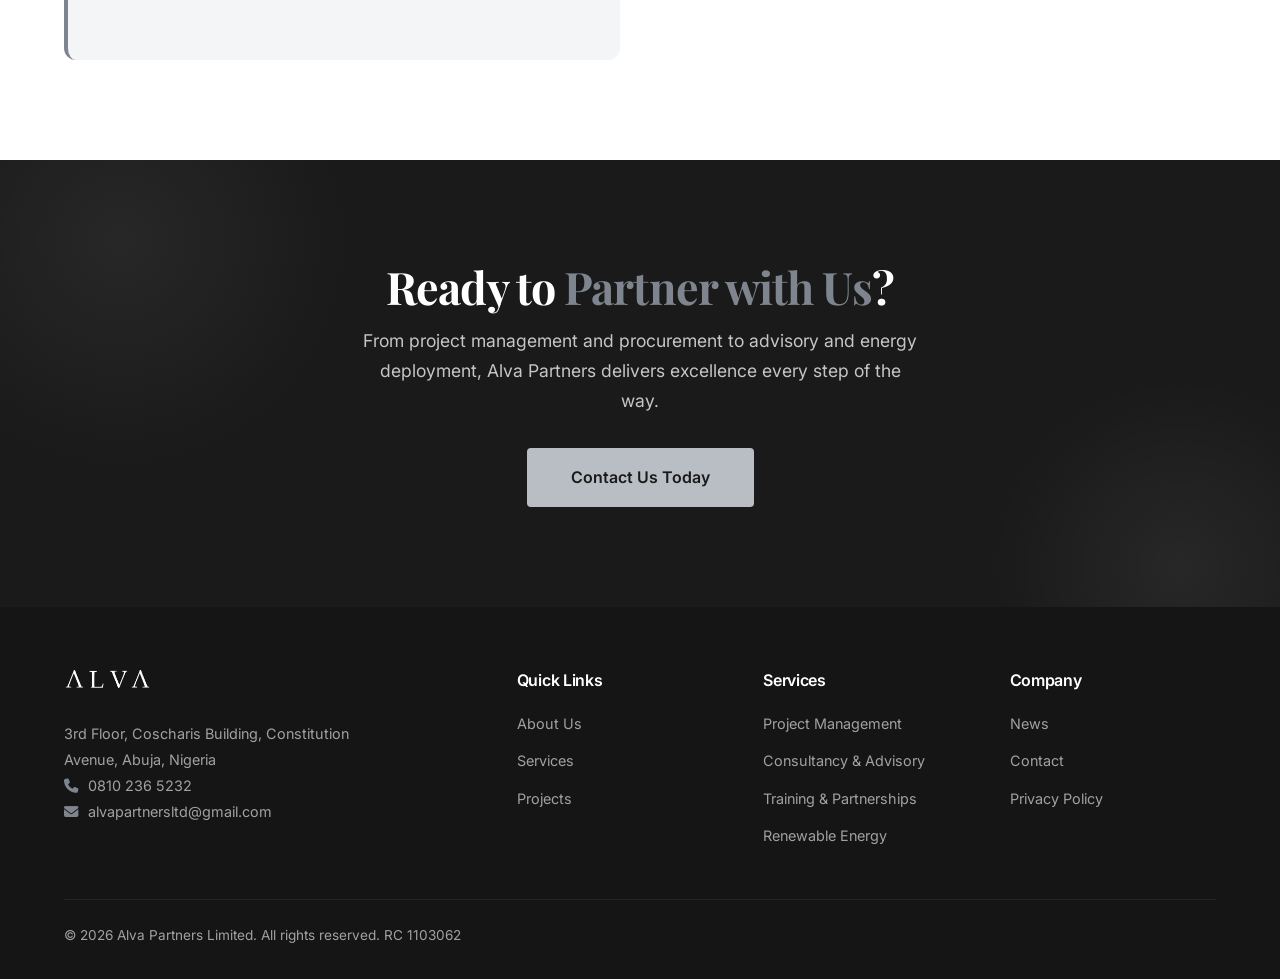
==== commit 83c5073a: "Broaden services positioning; anonymize leadership Reflect the full breadth of Alva's offering and r" ====
--- a/index.html
+++ b/index.html
@@ -689,15 +689,15 @@
             <div class="hero-content">
                 <span class="hero-badge"><i class="fas fa-award" style="margin-right:6px;"></i> Trusted Since 2013</span>
                 <h1>
-                    Project Management &amp; Implementation
-                    <span class="gold">Delivered with</span>
-                    <span class="light">Precision &amp; Integrity</span>
+                    Partnerships That Work.
+                    <span class="gold">Projects That Deliver.</span>
+                    <span class="light">across consulting, project management &amp; training</span>
                 </h1>
                 <p>
-                    For over a decade, Alva Partners has delivered trusted project management, procurement consulting,
-                    and business advisory services to government agencies and private sector leaders across Nigeria.
-                    Today we bring that same discipline to renewable-energy deployment as an
-                    <strong>official NASENI Devfrontier partner</strong>.
+                    For over a decade, Alva Partners has helped government agencies and private-sector leaders
+                    succeed—through project management, procurement, consultancy, and training, and by building
+                    strategic partnerships that create real value. Today that includes renewable-energy deployment
+                    as an <strong>official NASENI Devfrontier partner</strong>.
                 </p>
                 <div class="hero-buttons">
                     <a href="services.html" class="btn btn-gold">Our Services</a>
@@ -741,8 +741,9 @@
             <p class="section-label">What We Do</p>
             <h2>Delivery at Our Core</h2>
             <p>
-                Alva Partners is built on more than a decade of project management, procurement, and advisory
-                expertise—now complemented by a growing renewable-energy practice.
+                Alva Partners is built on more than a decade of project management, consultancy, and training
+                expertise—and a talent for building partnerships that work—now complemented by a growing
+                renewable-energy practice.
             </p>
 
             <div class="pillars-grid">
@@ -750,15 +751,16 @@
                 <div class="pillar-card">
                     <div class="icon"><i class="fas fa-briefcase"></i></div>
                     <span class="pillar-tag">Our Core Business</span>
-                    <h3>Project Management &amp; Consulting</h3>
+                    <h3>Consultancy, Projects &amp; Training</h3>
                     <p>
-                        Since 2013, we have been the trusted partner for project management, procurement consulting,
-                        risk management, and financial advisory. Our track record speaks for itself.
+                        Since 2013, we have been the trusted partner for project management, procurement,
+                        consultancy, training, and financial advisory—building partnerships that deliver
+                        lasting value.
                     </p>
                     <ul>
-                        <li><i class="fas fa-check"></i> 20+ years combined experience</li>
-                        <li><i class="fas fa-check"></i> Government &amp; private sector clients</li>
-                        <li><i class="fas fa-check"></i> End-to-end project delivery</li>
+                        <li><i class="fas fa-check"></i> Project management &amp; procurement</li>
+                        <li><i class="fas fa-check"></i> Consultancy, advisory &amp; training</li>
+                        <li><i class="fas fa-check"></i> Strategic partnerships that work</li>
                     </ul>
                 </div>
 
@@ -886,8 +888,8 @@
                     <h4>Services</h4>
                     <ul>
                         <li><a href="services.html">Project Management</a></li>
-                        <li><a href="services.html">Procurement Consulting</a></li>
-                        <li><a href="services.html">Financial Advisory</a></li>
+                        <li><a href="services.html">Consultancy &amp; Advisory</a></li>
+                        <li><a href="services.html">Training &amp; Partnerships</a></li>
                         <li><a href="solar.html">Renewable Energy</a></li>
                     </ul>
                 </div>
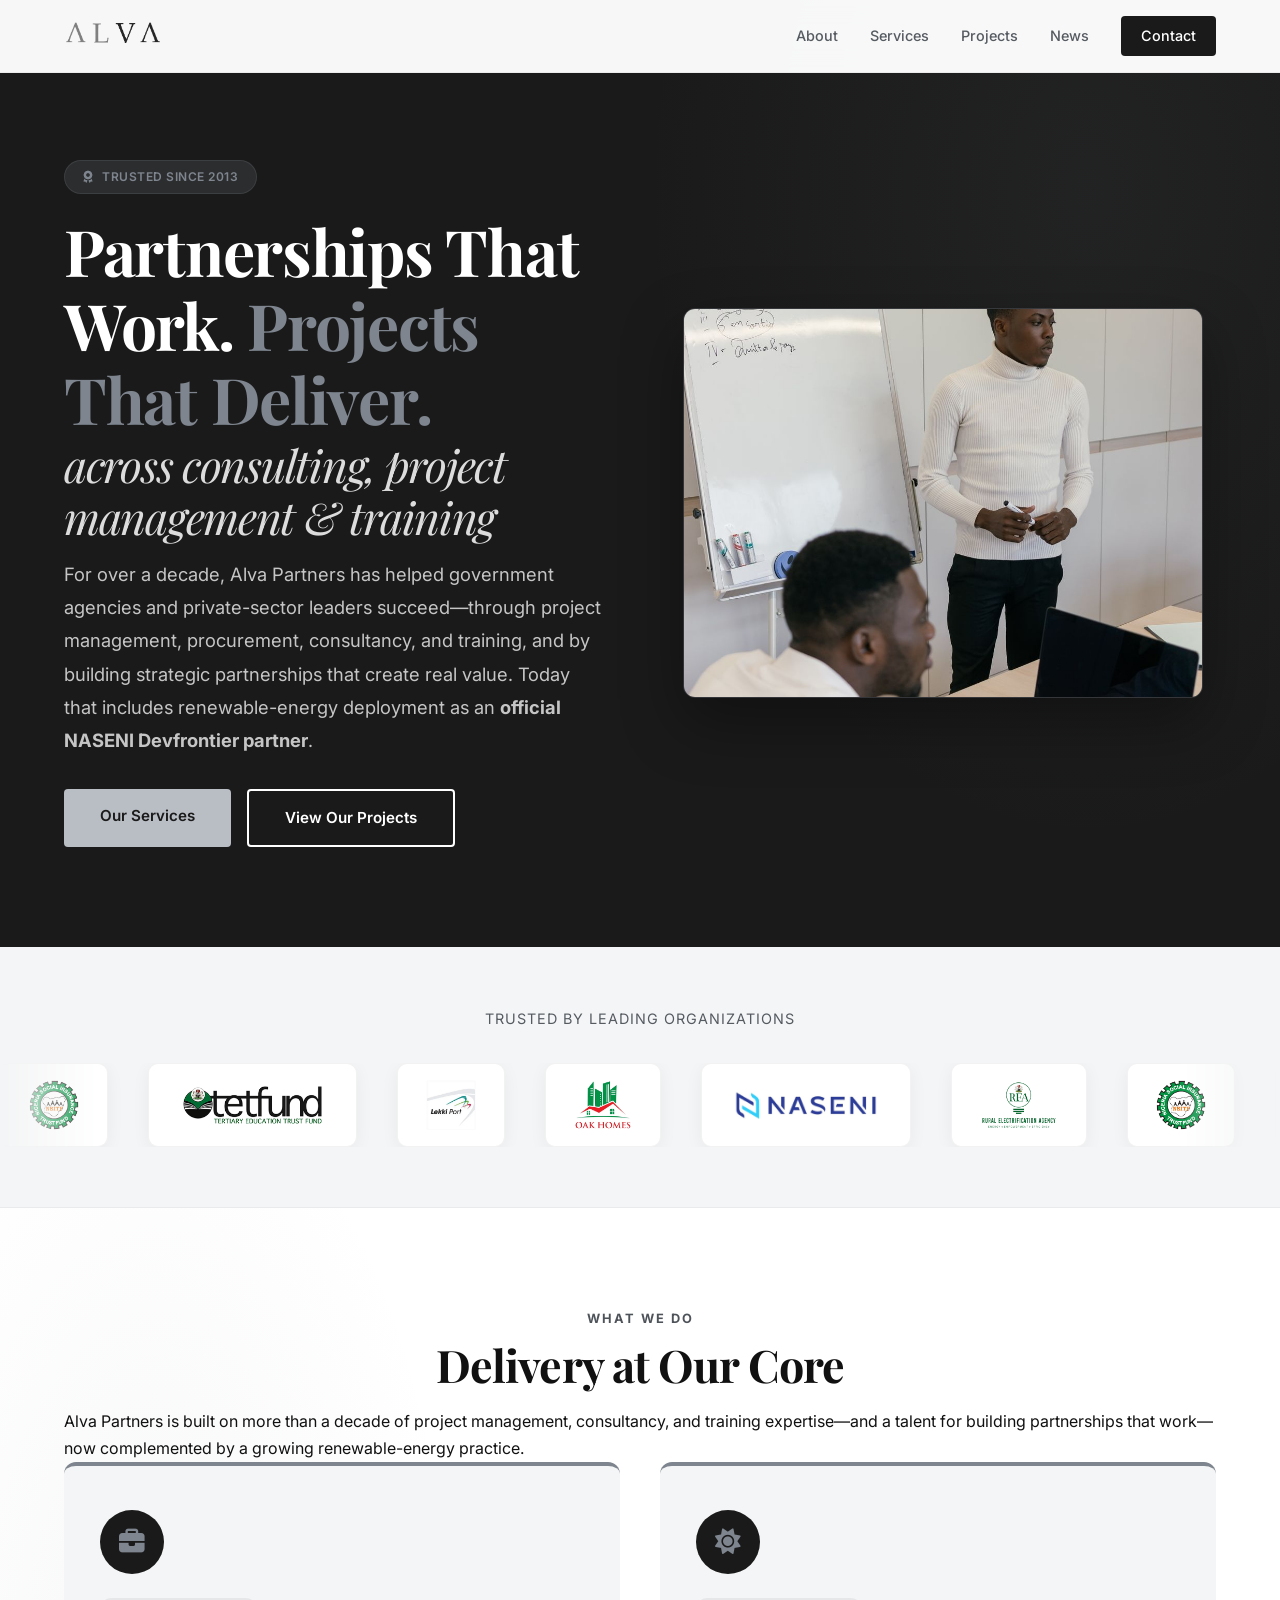
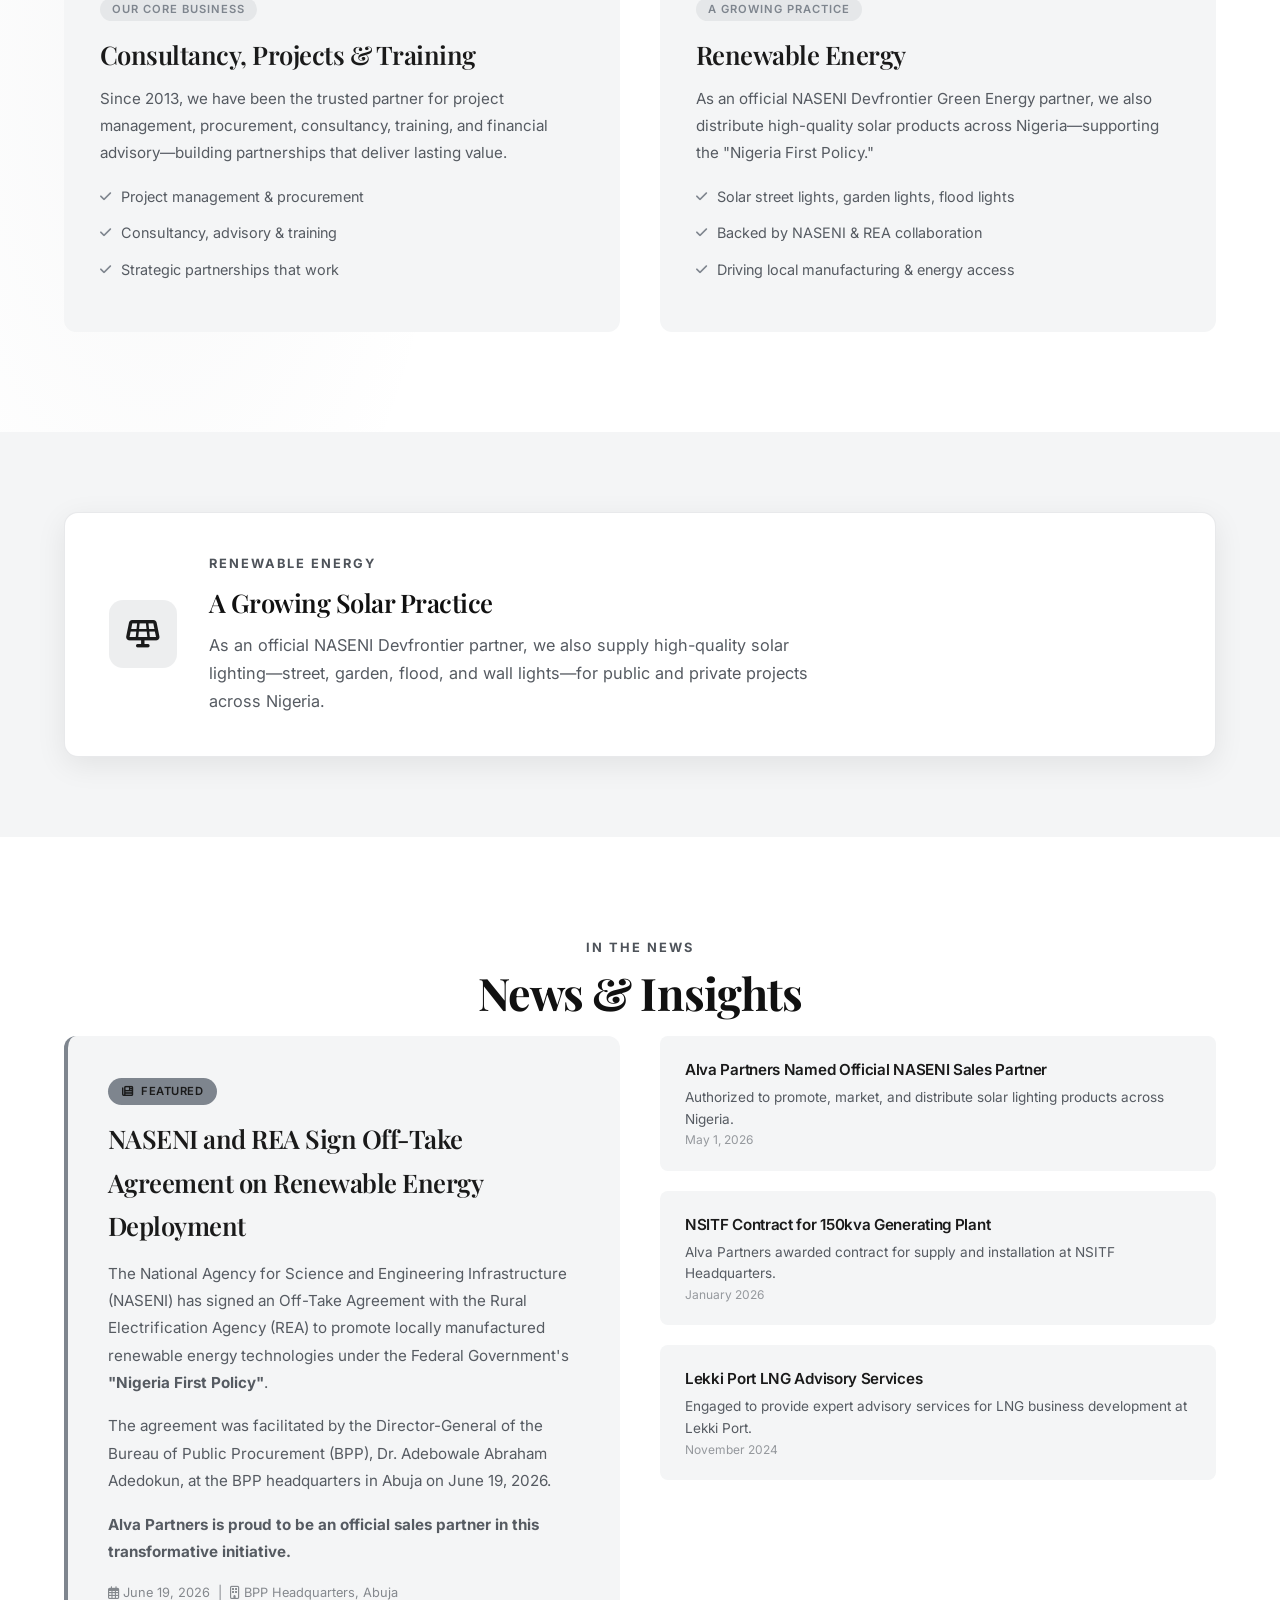
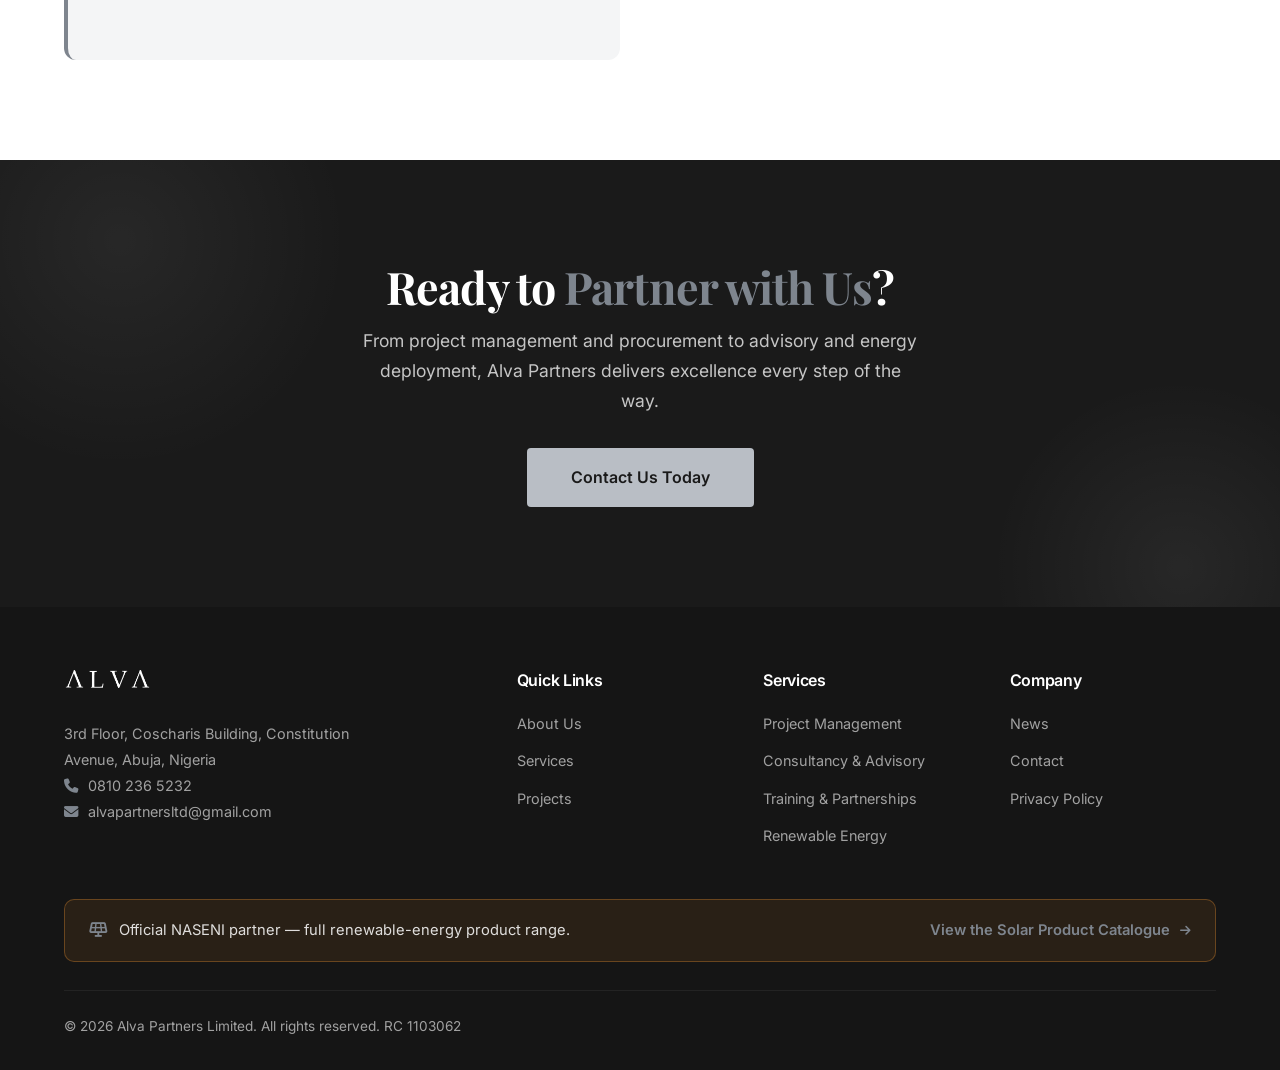
==== commit 340a7b9f: "Solar page: real catalogue photos, factory gallery, product video; footer catalogue link - Catalogue" ====
--- a/index.html
+++ b/index.html
@@ -836,7 +836,7 @@
                     <div class="news-side-item">
                         <h4>NSITF Contract for 150kva Generating Plant</h4>
                         <p>Alva Partners awarded contract for supply and installation at NSITF Headquarters.</p>
-                        <p class="meta">October 2025</p>
+                        <p class="meta">January 2026</p>
                     </div>
                     <div class="news-side-item">
                         <h4>Lekki Port LNG Advisory Services</h4>
@@ -904,6 +904,11 @@
                 </div>
             </div>
 
+            <div class="footer-solar-cta">
+                <span><i class="fas fa-solar-panel"></i> Official NASENI partner — full renewable-energy product range.</span>
+                <a href="solar.html">View the Solar Product Catalogue <i class="fas fa-arrow-right"></i></a>
+            </div>
+
             <div class="footer-bottom">
                 <span>&copy; 2026 Alva Partners Limited. All rights reserved. RC 1103062</span>
                 <!-- Social icons hidden until social profiles are live
--- a/styles.css
+++ b/styles.css
@@ -356,6 +356,40 @@
     color: var(--gold);
 }
 
+.footer-solar-cta {
+    display: flex;
+    align-items: center;
+    justify-content: space-between;
+    flex-wrap: wrap;
+    gap: 12px 24px;
+    margin-bottom: 28px;
+    padding: 18px 24px;
+    border-radius: 10px;
+    background: rgba(224, 137, 43, 0.10);
+    border: 1px solid rgba(224, 137, 43, 0.35);
+}
+.footer-solar-cta span {
+    color: rgba(255, 255, 255, 0.85);
+    font-size: 0.92rem;
+}
+.footer-solar-cta span i {
+    color: var(--gold);
+    margin-right: 8px;
+}
+.footer-solar-cta a {
+    color: var(--gold);
+    font-weight: 600;
+    font-size: 0.92rem;
+    white-space: nowrap;
+}
+.footer-solar-cta a i {
+    margin-left: 6px;
+    font-size: 0.75rem;
+}
+.footer-solar-cta a:hover {
+    text-decoration: underline;
+}
+
 .footer-bottom {
     border-top: 1px solid rgba(255, 255, 255, 0.06);
     padding-top: 24px;
